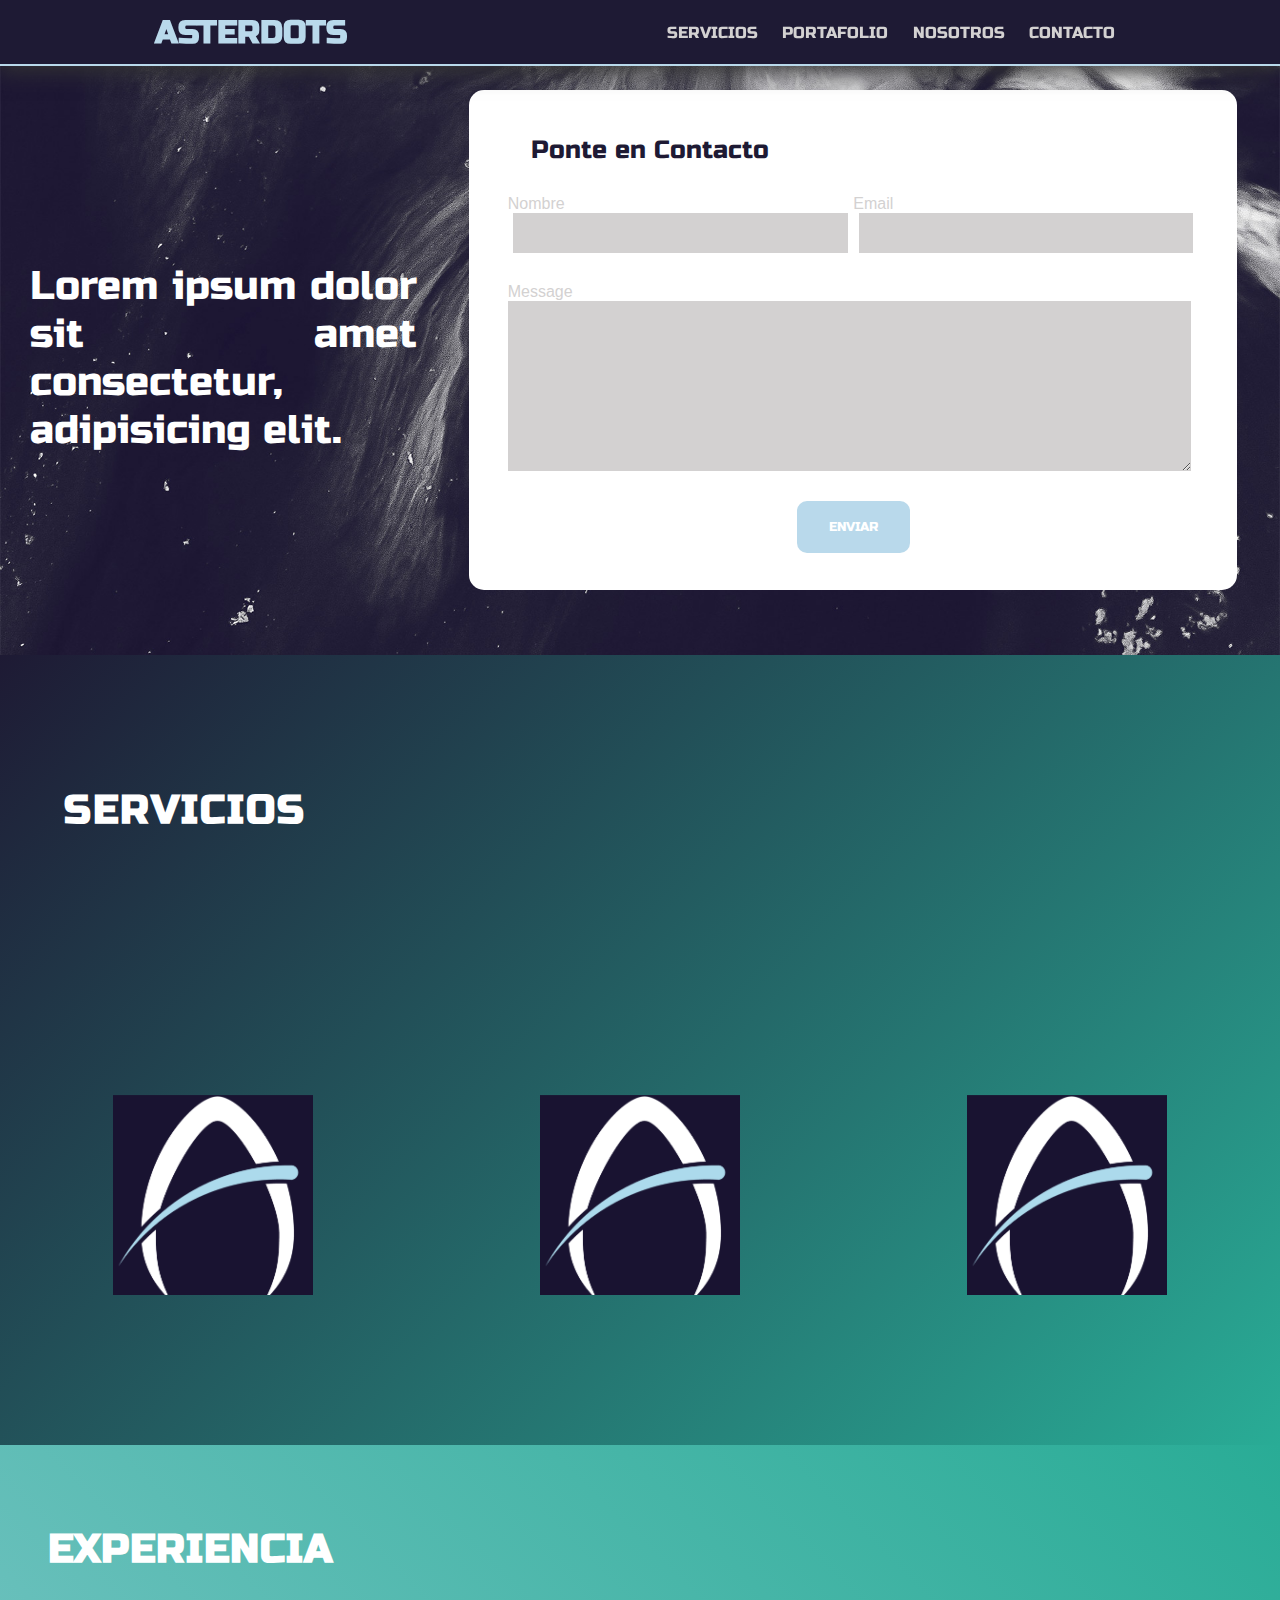
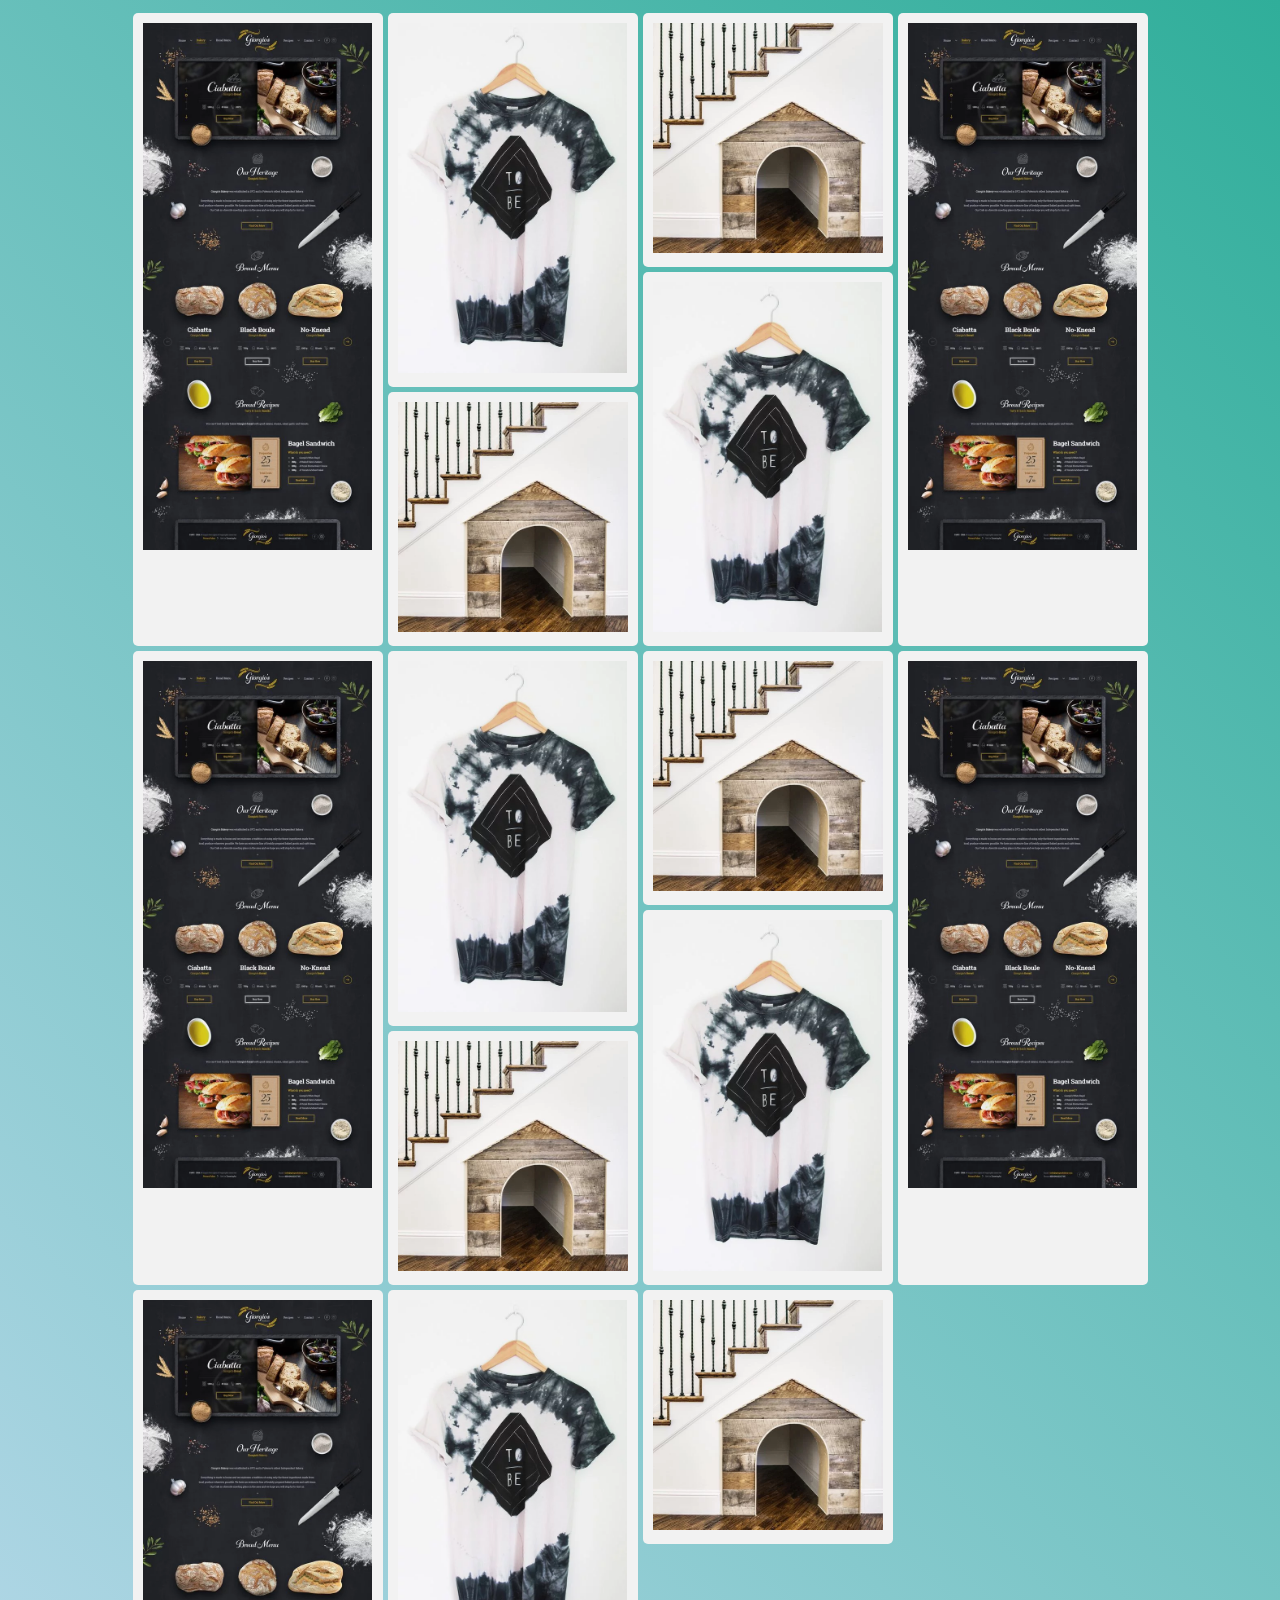
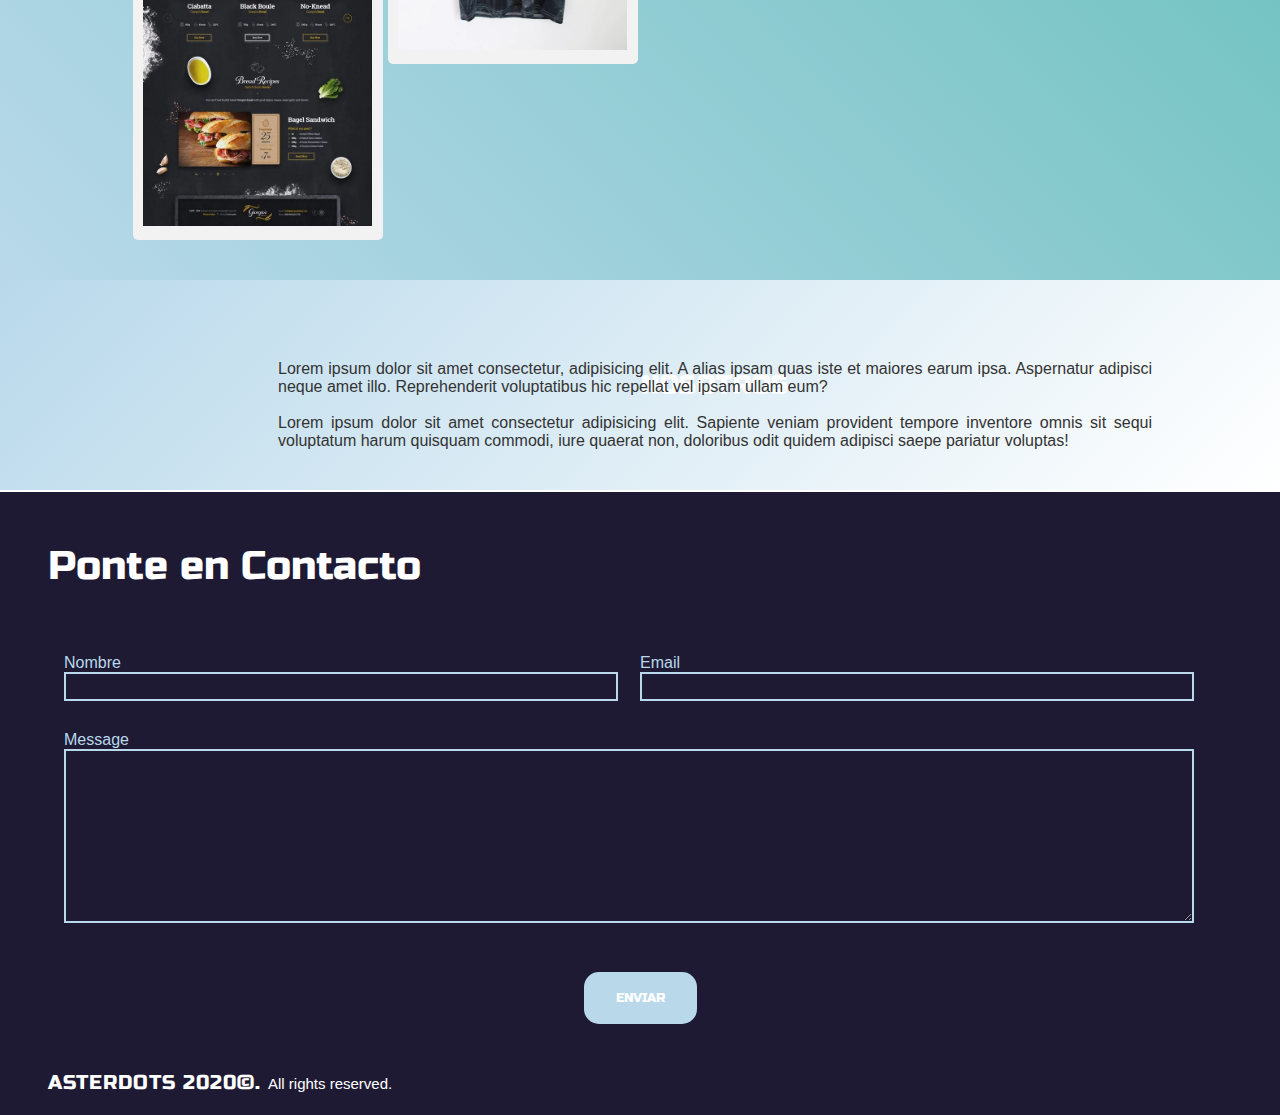
==== Asterdots/index.html @ f393e50f "About section added" ====
<!DOCTYPE html>
<html lang="en">
<head>
    <meta charset="UTF-8">
    <meta name="viewport" content="width=device-width, initial-scale=1.0">
    <meta http-equiv="X-UA-Compatible" content="ie=edge">
    <title>Asterdots</title>
    <link rel="stylesheet" href="css/main.css">
    <link rel="icon" href="img/fav.png" type="image/png">
    <link href="https://fonts.googleapis.com/css?family=Open+Sans|Russo+One&display=swap" rel="stylesheet">
</head>
<body>
    <header>
        <a href="#"><h1>ASTERDOTS</h1></a>
        <nav class="menu-horizontal">
            <ul>
                <li><a href="#service-page">SERVICIOS</a></li>
                <li><a href="#experience-page">PORTAFOLIO</a></li>
                <li><a href="#about-page">NOSOTROS</a></li>
                <li><a href="#contact-page">CONTACTO</a></li>
            </ul>
        </nav>
    </header>
    <main class="container">
        <div class="hero">
            <span>Lorem ipsum dolor sit amet consectetur, adipisicing elit.</span>
            <div class="hero-form">
                <span>Ponte en Contacto</span>
                <form action="#" id="form">
                    <div class="name-input">
                        <p>Nombre</p>
                        <input type="text">
                    </div>
                    <div class="email-input">
                        <p>Email</p>
                        <input type="text">
                    </div>
                    <div class="message-input">
                        <p>Message</p>
                        <textarea name="" id="" cols="30" rows="10"></textarea>
                    </div>
                    <div class="button-input">
                        <button>ENVIAR</button>
                    </div>
                </form>
            </div>
        </div>
        <div class="servicios-container" id="service-page">
            <div class="serv-txt">
                <h2>SERVICIOS</h2>
            </div>
            <div class="serv"> <span>Servicio1</span> </div>
            <div class="serv"> <span>Servicio2</span> </div>
            <div class="serv"> <span>Servicio3</span> </div>
        </div>
        <div class="experiencia-container" id="experience-page">
            <div class="experiencia-txt">
                <h2>EXPERIENCIA</h2>
            </div>
            <div class="foto-container">
                <div class="item level-1">
                    <img src="img/landing.webp" alt="">
                </div>
                <div class="item level-2">
                    <img src="img/tshirt.webp" alt="">
                </div>
                <div class="item level-3">
                    <img src="img/house.webp" alt="">
                </div>
                <div class="item level-1">
                    <img src="img/landing.webp" alt="">
                </div>
                <div class="item level-2">
                    <img src="img/tshirt.webp" alt="">
                </div>
                <div class="item level-3">
                    <img src="img/house.webp" alt="">
                </div>
                <div class="item level-1">
                    <img src="img/landing.webp" alt="">
                </div>
                <div class="item level-2">
                    <img src="img/tshirt.webp" alt="">
                </div>
                <div class="item level-3">
                    <img src="img/house.webp" alt="">
                </div>
                <div class="item level-1">
                    <img src="img/landing.webp" alt="">
                </div>
                <div class="item level-2">
                    <img src="img/tshirt.webp" alt="">
                </div>
                <div class="item level-3">
                    <img src="img/house.webp" alt="">
                </div>
                <div class="item level-1">
                    <img src="img/landing.webp" alt="">
                </div>
                <div class="item level-2">
                    <img src="img/tshirt.webp" alt="">
                </div>
                <div class="item level-3">
                    <img src="img/house.webp" alt="">
                </div>
            </div>
        </div>
        <div class="about-container" id="about-page">
            <div class="about">
                <h2>NOSOTROS</h2>
                <div class="txt">
                    <p>Lorem ipsum dolor sit amet consectetur, adipisicing elit. A alias ipsam quas iste et maiores earum ipsa. Aspernatur adipisci neque amet illo. Reprehenderit voluptatibus hic repellat vel ipsam ullam eum?</p>
                    <br>
                    <p>Lorem ipsum dolor sit amet consectetur adipisicing elit. Sapiente veniam provident tempore inventore omnis sit sequi voluptatum harum quisquam commodi, iure quaerat non, doloribus odit quidem adipisci saepe pariatur voluptas!</p>
                </div>
                <br>
                <img src="img/logo.png" alt="">
            </div>
        </div>
    </main>
    <footer id="contact-page">
        <div class="footer-txt">
            <span>Ponte en Contacto</span>
            <img src="#" alt="">
            <img src="#" alt="">
            <img src="#" alt="">
        </div>
        <div class="footer-form">
            <form action="">
                <div class="footer-name">
                    <p>Nombre</p>
                    <input type="text">
                </div>
                <div class="footer-email">
                    <p>Email</p>
                    <input type="text">
                </div>
                <div class="footer-message">
                    <p>Message</p>
                    <textarea name="" id="" cols="30" rows="10"></textarea>
                </div>
                <div class="footer-button">
                    <button>ENVIAR</button>
                </div>
            </form>
        </div>
       <div class="footer-info"> <p><span>ASTERDOTS 2020&copy;. </span>  All rights reserved.</p></div>
       <script src="./js/app.js"></script>
    </footer>    
</body>
</html>
---- Asterdots/css/main.css ----
/*--ALL--*/
:root {
    --azul-fuerte: #1e1a34;
    --azul-claro: #B9D9EB;
    --gris-claro: #D3D1D1;
}
*{
    margin: 0 auto;
    padding: 0;
}
body {
    font-family: 'Opens Sans', sans-serif;
    font-size: 16px;
}
body h1, body h2, body h3, body h4, body h5, body h6 {
    font-family: 'Russo One', sans-serif;
}
/*--HEADER--*/
header {
    background: var( --azul-fuerte);
    display: flex;
    flex-flow: row nowrap;
    align-items: center;
    justify-content: center;
    width: 100%;
    height: 4em;
    position: sticky;
}
header a{
    text-decoration: none;
}
header h1 {
    color: var(--azul-claro);
}
/*--HERO--*/
.container .hero {
    background-image: url(../img/fondo.jpg);
    background-position: center;
    background-size: cover;
    width: 100%;
    height: auto;
}
.container .hero span{
    color: white;
    font-family: 'Russo One', sans-serif;
}
.container .hero .hero-form{
    background: white;
    color: var(--gris-claro);
    display: flex;
    flex-direction: column;
    justify-content: center;
}
.container .hero .hero-form span {
    color: var(--azul-fuerte);
}
.container .hero .hero-form input,
.container .hero .hero-form textarea{
    background: var(--gris-claro);
    border: none;
}
.container .hero .hero-form button {
    background: var(--azul-claro);
    border: none;
    color: white;
    font-family: 'Russo One', sans-serif;
}
.container .hero .hero-form .button-input button:hover {
    background: #555555;
}
.container .hero .hero-form .button-input button:active {
    background: #333333;
}
.container .hero .hero-form form .name-input input:active,
.container .hero .hero-form form .email-input input:active,
.container .hero .hero-form form .message-input textarea:active {
    border: none;
}
/*--SERVICES--*/
.container .servicios-container {
    width: 100%;
    background: linear-gradient(135deg, var(--azul-fuerte), #29AC96);
    color: white;
}
    /*--EXPERIENCE--*/
.container .experiencia-container {
    width: 100%;
    background: linear-gradient(-135deg, #29AC96, var(--azul-claro));
}
/*--ABOUT--*/
.container .about-container {
    width: 100%;
    background: linear-gradient(135deg, var(--azul-claro), white);
}
.container .about-container .about {
    width: 80%;
}
.container .about-container .about h2{
    color: white;
}
    /*--FOOTER--*/
footer {
    background: var(--azul-fuerte);
    color: white;
}
footer .footer-form .footer-name input,
footer .footer-form .footer-email input,
footer .footer-form .footer-message textarea {
    background: none;
}
footer .footer-form p{
    color: var(--azul-claro);
}
footer .footer-form .footer-button button{
    color: white;
    font-family: 'Russo One', sans-serif;
    background: var(--azul-claro);
    border: none;
}
/*----------------------------------MOBILE FIRST-------------------------------------*/
@media (min-width:320px) {
    /*--HEADER--*/
    header {
        border-bottom: 2px solid var(--azul-claro);
        position: fixed;
        left: 0;
        top: 0;
        box-shadow: #333333 0px 5px 20px;
    }
    header .menu-horizontal {
        display: none;
    }
    /*--HERO--*/
    .container{
        padding-top: 60px;
    }
    .container .hero{
        display: grid;
        grid-template: 1fr 2fr / 100%;
        justify-content: center;
        align-items: center;
        height: auto;
    }
    .container .hero span{
        text-align: center;
        font-size: 25px;
        margin: 0 10px;
    }
    .container .hero .hero-form{
        border-radius: 15px;
        margin-bottom: 35px;
        width: 90%;
        padding: 10px 0;
        height: auto;
    }
    .container .hero .hero-form span {
        font-size: 20px;
    }
    .container .hero .hero-form form{
        width: 90%;
        height: 350px;
        display: grid;
        grid-template: 1fr 1fr 1fr/ 1fr 1fr;
        grid-template-areas: 'name email' 'msg msg' 'btn btn';
        justify-content: center;
        align-items: center;
    }
    .container .hero .hero-form form .name-input{
        grid-area: name;
        width: 100%;
        display: flex;
        flex-flow: column nowrap;
        justify-content: left;
    }
    .container .hero .hero-form form .email-input{
        grid-area: email;
        width: 100%;
        display: flex;
        flex-flow: column nowrap;
    }
    .container .hero .hero-form form .message-input{
        grid-area: msg;
        width: 100%;
        display: flex;
        flex-flow: column nowrap;
        justify-content: center;
    }
    .container .hero .hero-form form .button-input{
        grid-area: btn;
        display: flex;
        justify-content: center;
        width: 100%;
    }
    .container .hero .hero-form form .name-input input,
    .container .hero .hero-form form .email-input input{
        width: 90%;
        height: 28px;
        color: white;
        padding: 0 5px;
        margin-bottom: 10px;
    }
    .container .hero .hero-form form .name-input p,
    .container .hero .hero-form form .email-input p{
        margin: 0;
    }
    .container .hero .hero-form .message-input p{
        margin: 0;
    }
    .container .hero .hero-form .message-input textarea{
        width: 95%;
        color: white;
        padding: 10px 5px;
        margin: 0;
        margin-bottom: 10px;
    }
    .container .hero .hero-form .button-input button {
        padding: 18px 0;
        width: 95%;
        border-radius: 10px;
    }
    /*--SERVICES--*/
    .container .servicios-container{
        display: grid;
        grid-template: 100px 1fr 1fr 1fr / 100%;
        padding-bottom: 70px;
        justify-items: center;
        align-items: center;
    }
    .container .servicios-container .serv-txt{
        letter-spacing: 2px;
        width: 100%;
        margin-top:30px;
        text-align: center;
    }
    .container .servicios-container .serv {
        background-image: url(../img/fav.png);
        height: 200px;
        width: 200px;
        background-size: cover;
        background-position: center;
        margin: 40px 0;
        display: flex;
        align-items: center;
        justify-content: center;
    }
    .container .servicios-container .serv span{
        display: none;
    }
    .container .servicios-container .serv:hover {
        background-image: url(../img/house.webp);
    }
    /*--EXPERIENCE--*/
    .experiencia-container {
        padding-top: 80px;
        padding-bottom: 40px;
    }
    .experiencia-txt {
        color: white;
        font-size: 20px;
        letter-spacing: 1px;
        margin-bottom: 40px;
        text-align: center;
    }
    .foto-container {
        display: grid;
        width: 80%;
        grid-template-columns: repeat(auto-fill, 250px);
        gap: 5px;
        justify-content: center;
    }

    .item {
        border-radius: 5px;
        padding: 10px;
        background: #f2f2f2;
    }
    .item img{
        max-width: 100%;
    }

    .level-1 {
        grid-row-end: span 3;
    }

    .level-2 {
        grid-row-end: span 2;
    }

    .level-3 {
        grid-row-end: span 1;
    }
    /*--ABOUT--*/
    .container .about-container .about{
        padding-top: 30px;
        padding-bottom: 40px;
    }
    .container .about-container .about h2{
        color: white;
        font-size: 25px;
        letter-spacing: 1px;
        margin-bottom: 20px;
        text-align: center;
    }
    .container .about-container .about p {
        text-align: justify;
        color: #333333;
    }
    .container .about-container .about img{
        width: 100%;
    }
    /*--FOOTER--*/
    footer {
        padding: 20px 0;
        border-top: 2px solid white;
    }
    footer .footer-txt{
        font-family: 'Russo One', sans-serif;
        font-size: 25px;
        text-align: center;
        margin-top: 30px;
    }
    footer .footer-form form{
        width: 90%;
        height: 320px;
        display: grid;
        grid-template: 1fr 1fr 1fr / 1fr 1fr;
        grid-template-areas: 'fname femail' 'fmsg fmsg' 'fbtn fbtn';
        justify-content: center;
        align-items: center;
        margin-top: 4rem;
        margin-bottom: 50px;
    }
    footer .footer-form .footer-name{
        grid-area: fname;
        width: 100%;
    }
    footer .footer-form .footer-email{
        grid-area: femail;
        width: 100%;
    }
    footer .footer-form .footer-message{
        grid-area: fmsg;
        width: 100%;
        margin-top: 3rem;
        margin-bottom: 2rem;
    }
    footer .footer-form .footer-button{
        grid-area: fbtn;
        width: 100%;

        display: flex;
        justify-content: center;
    }
    footer .footer-form .footer-name input,
    footer .footer-form .footer-email input{
        width: 89%;
        height: 25px;
        padding: 0 5px;
        color: white;
    }
    footer .footer-form .footer-message textarea {
        width: 91%;
        padding: 10px;
        color: white;
    }
    footer .footer-form .footer-name input,
    footer .footer-form .footer-email input,
    footer .footer-form .footer-message textarea {
        border: 2px solid var(--azul-claro);
    }
    footer .footer-form .footer-button button{
        width: 95%;
        padding: 18px 0;
        margin: 15px 0;
        border-radius: 10px;
    }
    footer .footer-form .footer-button button:hover{
        background: var(--gris-claro);
        color: var(--azul-fuerte);
    }
    footer .footer-form .footer-button button:active{
        background: #555555;
    }
    footer .footer-info{
        margin-top: 8rem;
        font-size: 12px;
        width: 100%;
        text-align: center;
    }
    footer .footer-info span{
        font-family: 'Russo One', sans-serif;
        font-size: 14px;
        letter-spacing: 1px;
    }
}

/*------------------------------------TABLET---------------------------------------*/
@media (min-width:760px) {
    /*--HERO--*/
    .container .hero .hero-form{
        height: 480px;
    }
    .container .hero .hero-form span{
        margin-bottom: 30px;
        font-size: 25px;
        text-align: justify;
        width: 80%;
        padding-left: 2rem;
    }
    .container .hero .hero-form form .name-input input,
    .container .hero .hero-form form .email-input input{
        width: 91%;
        height: 2.5rem;
        padding: 0 10px;
    }
    .container .hero .hero-form form .message-input{
        margin: 20px 0;
    }
    .container .hero .hero-form form .message-input textarea{
        width: 96%;
        padding: 10px;
    }
    .container .hero .hero-form form .button-input{
        margin-bottom: 20px;
    }
    .container .hero .hero-form form .button-input button{
        width: auto;
        padding: 18px 32px;
    }
    /*--SERVICES--*/
    .container .servicios-container{
        display: grid;
        grid-template: 1fr 1fr / 1fr 1fr 1fr;
        height: 80vh;
    }
    .container .servicios-container .serv-txt{
        grid-column-start: 1;
        grid-column-end: 4;
        margin-bottom: 5rem;
        text-align: justify;
    }
    .container .servicios-container .serv-txt h2{
        margin-left: 4rem;
    }
    /*--EXPERIENCE--*/
    .experiencia-txt {
        text-align: justify;
    }
    .experiencia-txt h2{
        padding-left: 3rem;
    }
    /*--ABOUT--*/
    .container .about-container .about {
        display: grid;
        grid-template: 40px 1fr / 1fr 1fr;
        grid-template-areas: 'title title' 'txt img';
        align-items: center;
        justify-content: center;
        grid-column-gap: 50px;
        padding-top: 40px;
    }
    .container .about-container .about h2{
        grid-area: title;
        margin-bottom: 40px;
    }
    .container .about-container .about .txt {
        grid-area: txt;
    }
    .container .about-container .about img {
        grid-area: img;
    }
    /*--FOOTER--*/
    footer .footer-txt {
        text-align: justify;
    }
    footer .footer-txt span {
        margin-left: 3rem;
    }
    footer .footer-info {
        text-align: justify;
    }
    footer .footer-form .footer-name input,
    footer .footer-form .footer-email input{
        padding: 0 10px;
        width: 92%;
    }
    footer .footer-form .footer-message{
        margin: 30px 0;
    }
    footer .footer-form .footer-message textarea{
        width: 96%;
    }
    footer .footer-form .footer-button button {
        width: auto;
        padding: 18px 32px;
        border-radius: 15px;
    }
    footer .footer-info p{
        margin-left: 3rem;
    }
}
/*--------------------------------------DESKTOP--------------------------------*/
@media (min-width:1020px) {
    /*--HEADER--*/
    header {
        justify-content: space-around;
    }
    header .menu-horizontal{
        display: flex;
    }
    header .menu-horizontal li{
        display: inline-block;
    }
    header .menu-horizontal li a{
        color: var(--gris-claro);
        text-decoration: none;
        font-family: 'Russo One', sans-serif;
        margin: 0 10px;
    }
    header .menu-horizontal li a:hover {
        color: var(--azul-claro);
    }
    header .menu-horizontal li a:active {
        color: white;
    }
    /*--HERO--*/
    .container .hero{
        grid-template: 1fr / 1fr 2fr;
        align-items: center;
        justify-content: center;
        padding: 30px 0;
    }
    .container .hero span {
        font-size: 40px;
        margin-left: 30px;
        text-align: justify;
    }
    /*--SERVICIOS--*/
    .container .servicios-container .serv-txt h2{
        font-size: 40px;
    }
    /*--EXPERIENE--*/
    .experiencia-container .experiencia-txt h2{
        font-size: 40px;
    }
    /*--ABOUT--*/
    .container .about-container .about {
        grid-template: 40px 1fr / 2fr 1fr;
    }
    /*--FOOTER--*/
    footer span{
        font-size: 40px;
    }
    footer .footer-info{
        margin-top: 6rem;
    }
    footer .footer-info p{
        font-size: 15px;
    }
    footer .footer-info span{
        font-size: 20px;
    }
}
@media (min-width:1500px) {
    .container .servicios-container .serv{
        height: 300px;
        width: 300px;
    }
}
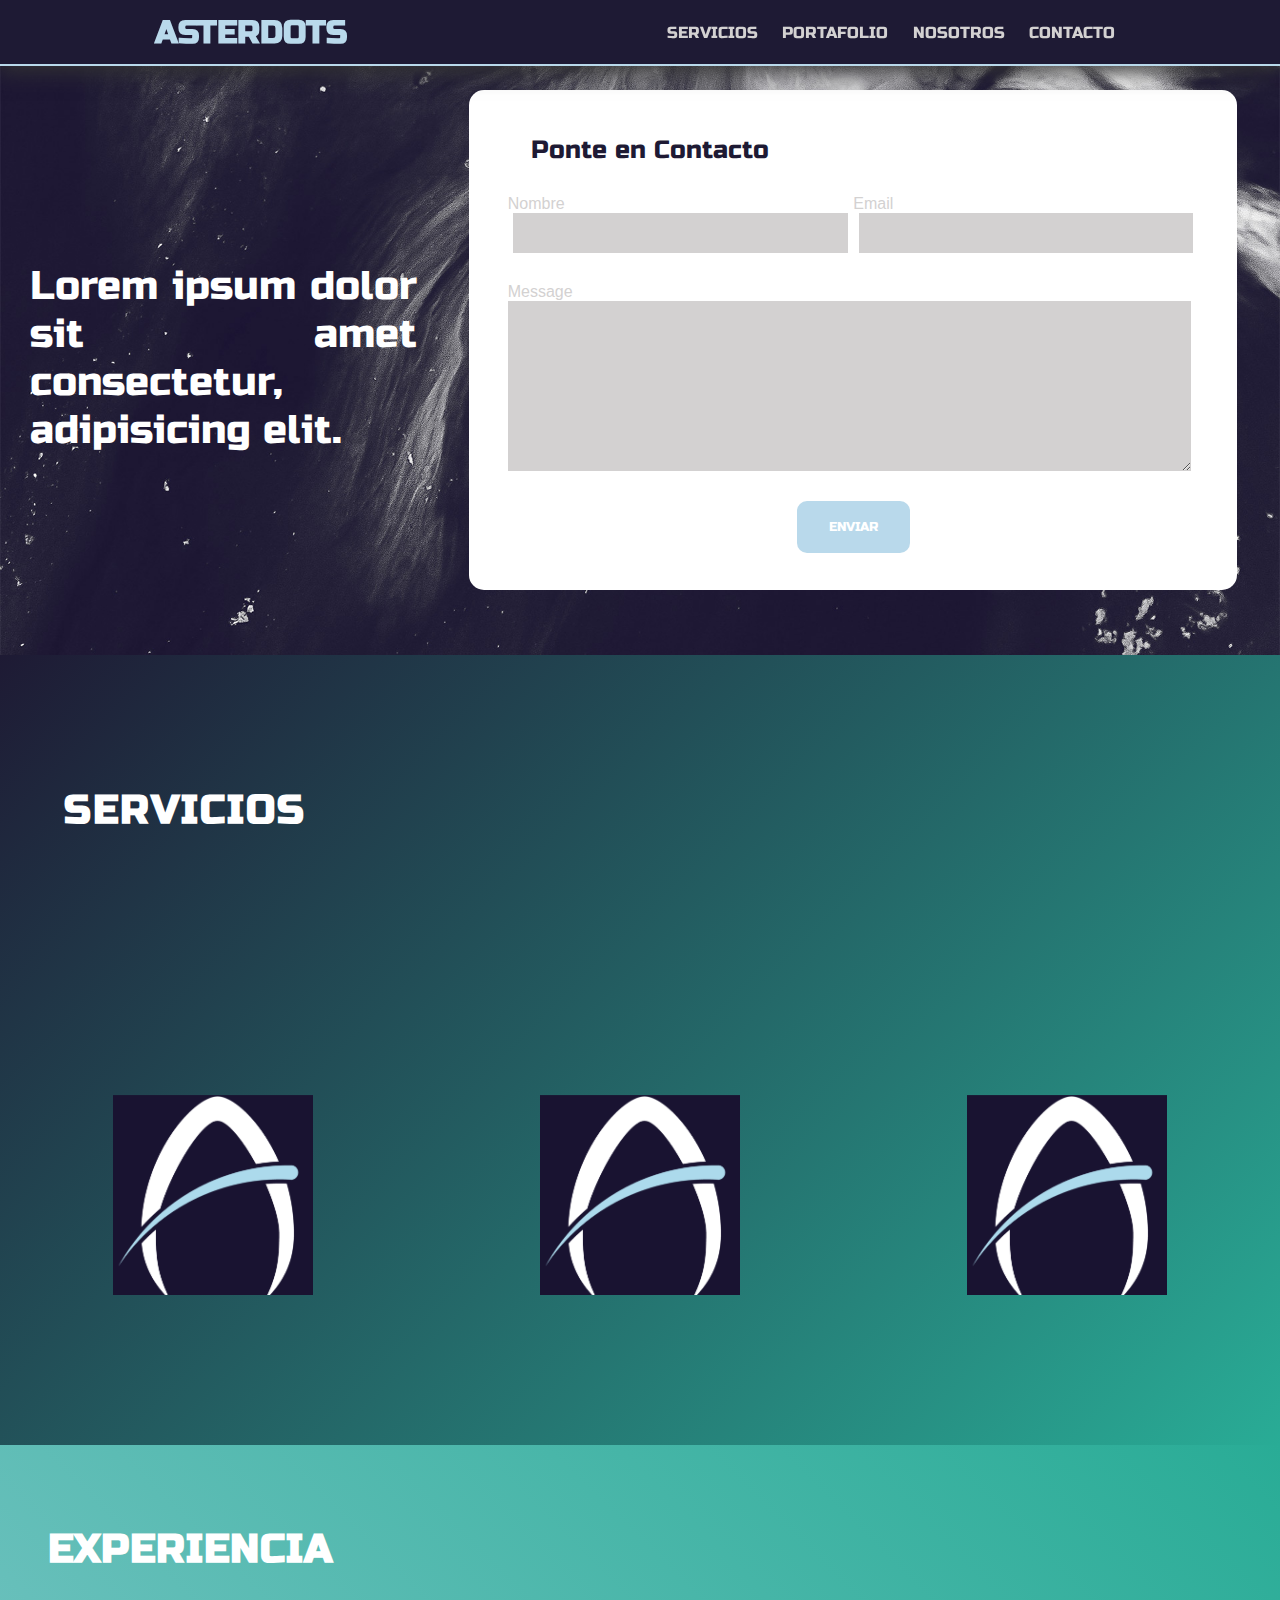
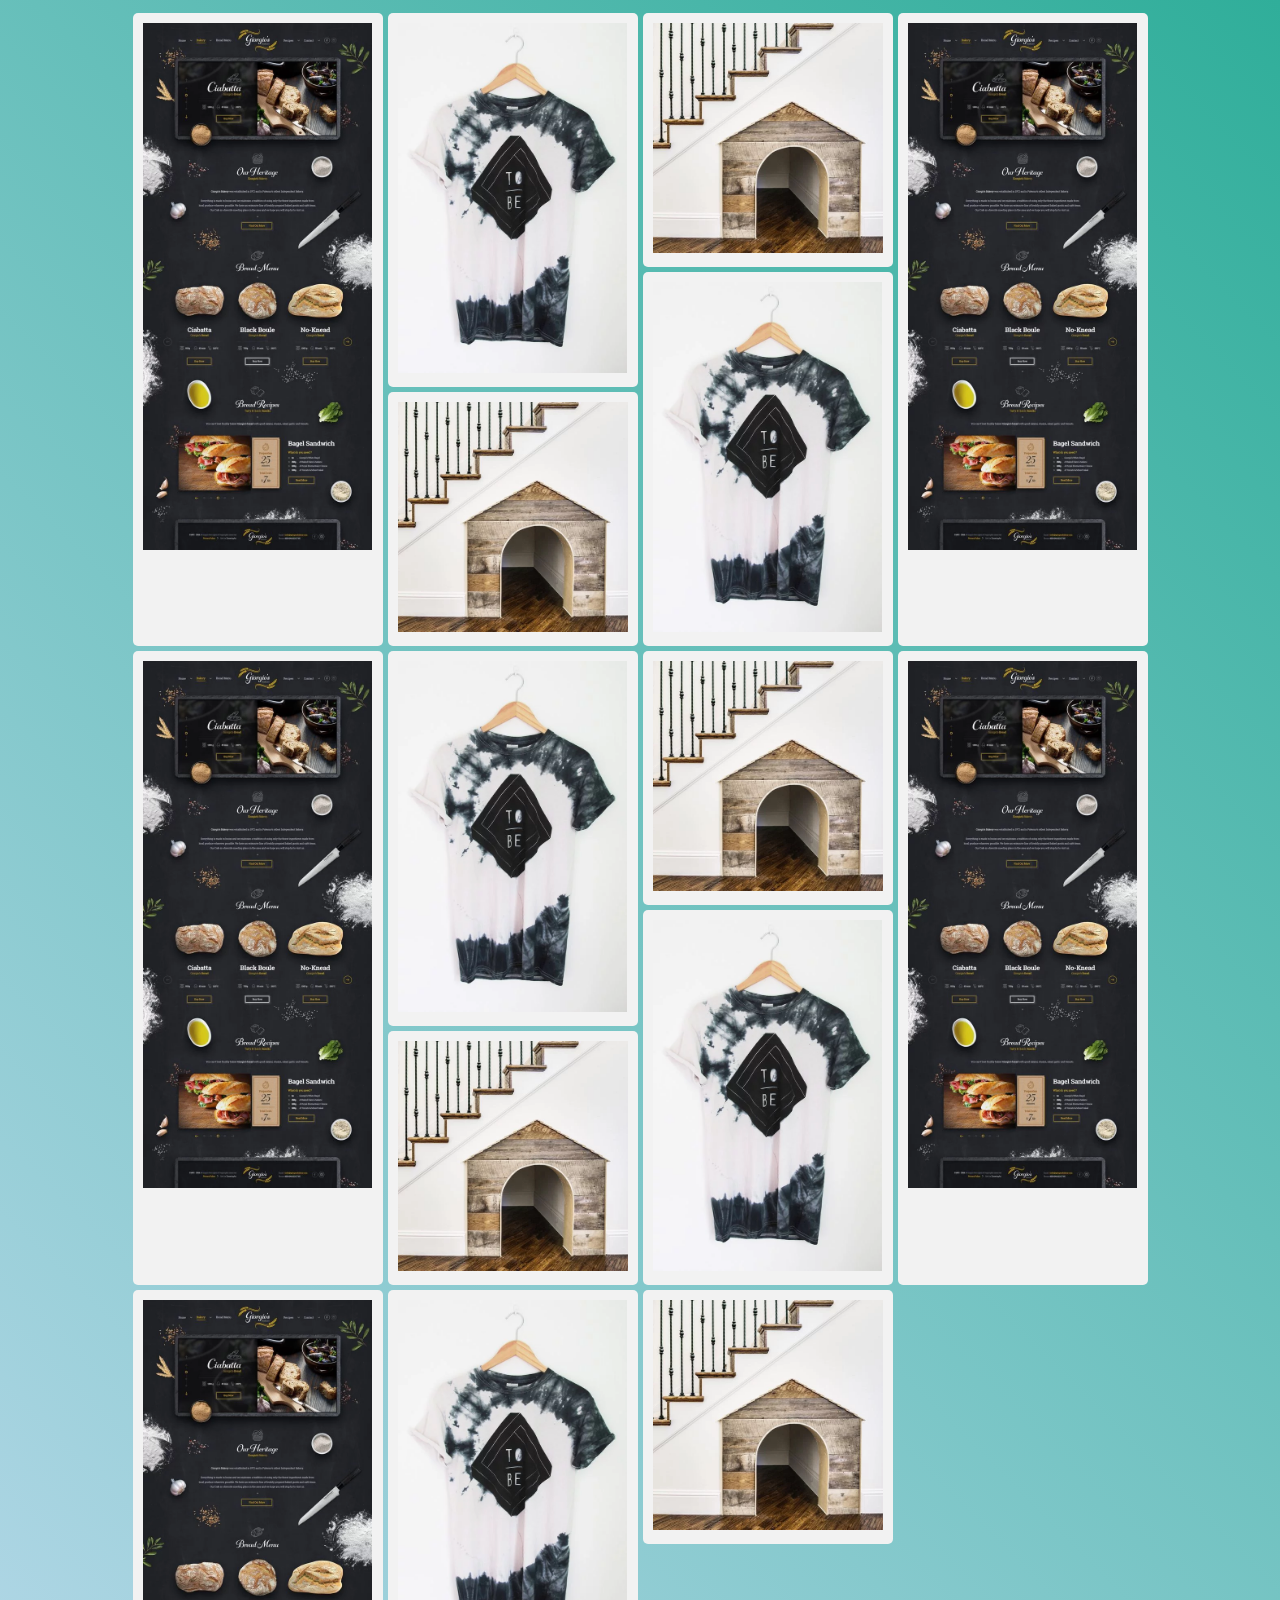
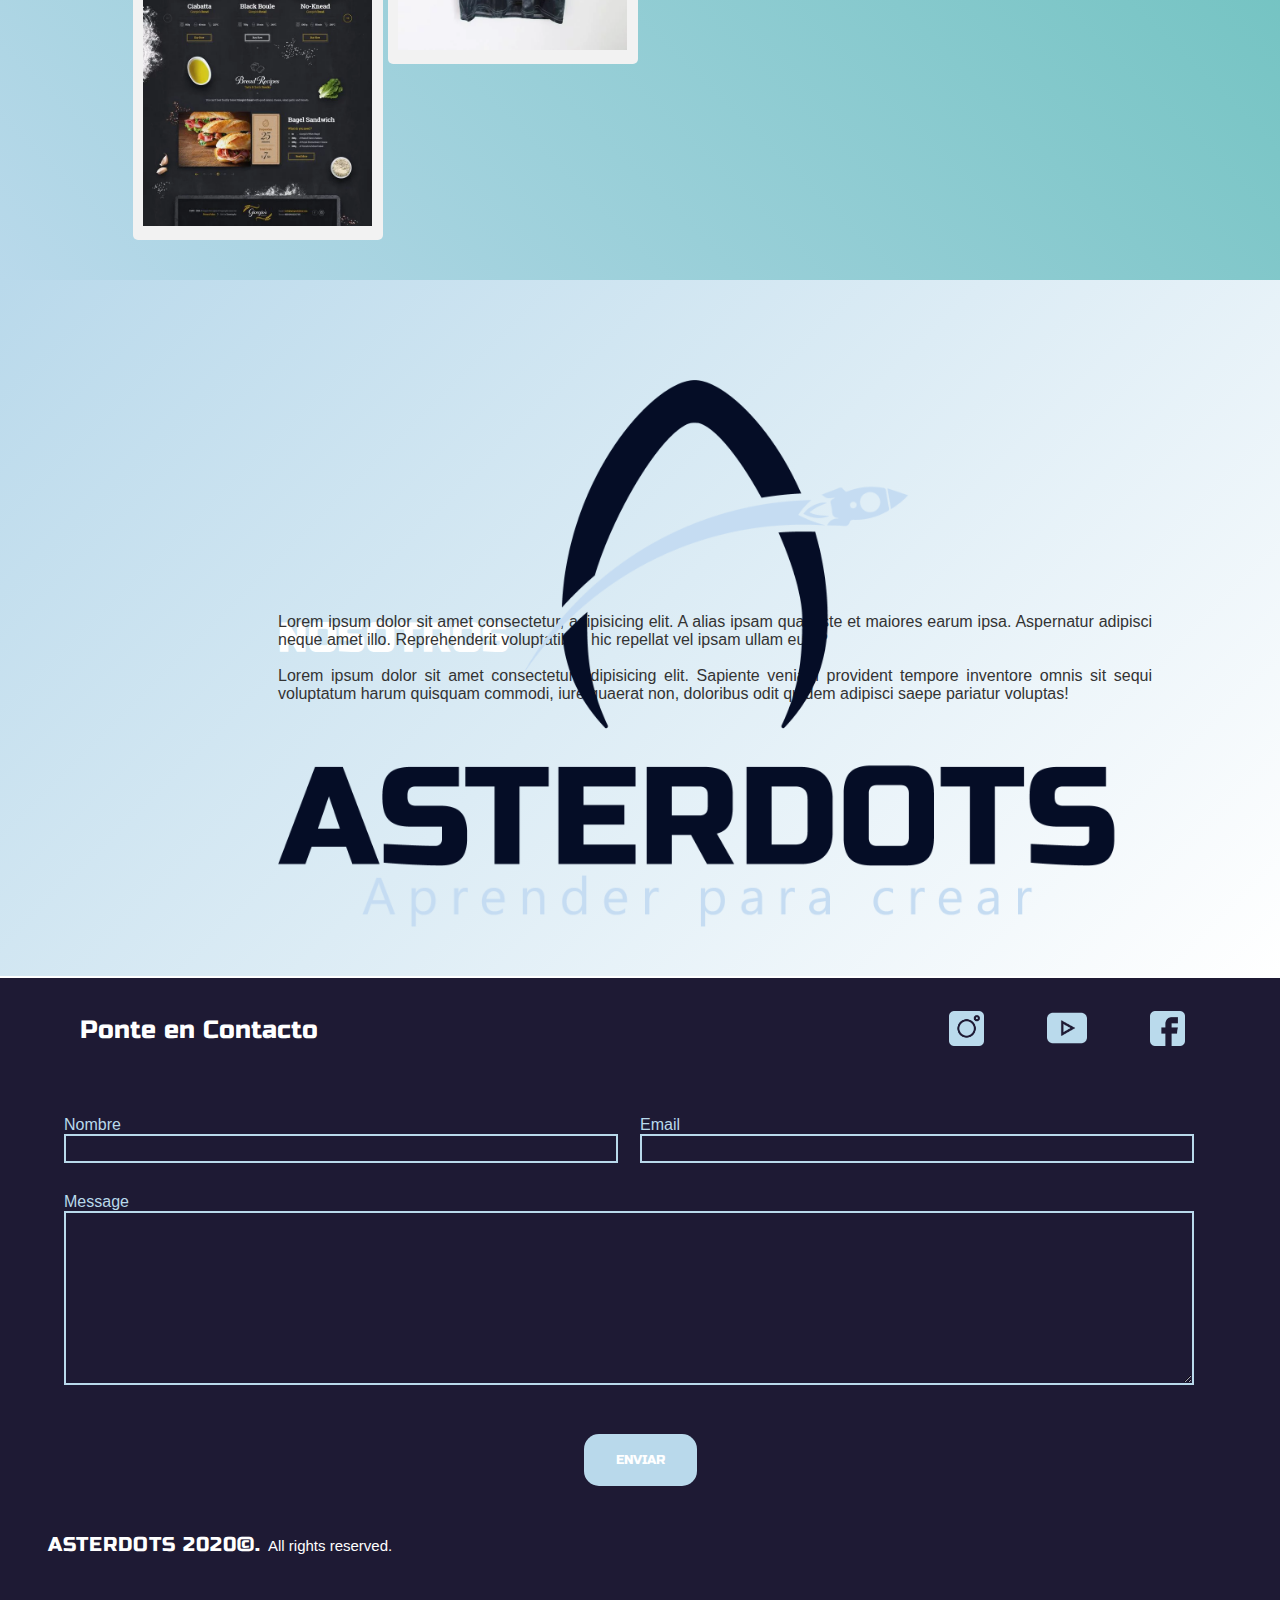
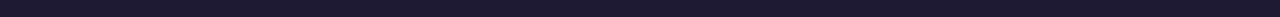
==== commit 1078e9a5: "social media links added" ====
--- a/Asterdots/index.html
+++ b/Asterdots/index.html
@@ -121,9 +121,11 @@
     <footer id="contact-page">
         <div class="footer-txt">
             <span>Ponte en Contacto</span>
-            <img src="#" alt="">
-            <img src="#" alt="">
-            <img src="#" alt="">
+            <div class="social-media">
+                 <a href="#"> <img src="img/it.png" alt="" id="it"> </a>
+                 <a href="#"> <img src="img/yt.png" alt="" id="yt"> </a>
+                <a href="#"> <img src="img/fb.png" alt="" id="fb"> </a>
+            </div>
         </div>
         <div class="footer-form">
             <form action="">
--- a/Asterdots/css/main.css
+++ b/Asterdots/css/main.css
@@ -291,10 +291,13 @@
     }
     /*--ABOUT--*/
     .container .about-container .about{
+        padding-bottom: 40px;
         padding-top: 30px;
-        padding-bottom: 40px;
-    }
-    .container .about-container .about h2{
+    }
+    .container .about-container{
+        padding-top: 30px;
+    }
+    .container .about-container .about  h2{
         color: white;
         font-size: 25px;
         letter-spacing: 1px;
@@ -310,14 +313,38 @@
     }
     /*--FOOTER--*/
     footer {
-        padding: 20px 0;
+        padding: 0;
+        padding-bottom: 60px;
         border-top: 2px solid white;
     }
     footer .footer-txt{
+        margin-top: 20px;
+        display: grid;
+        grid-template: 1fr 1fr / 1fr;
+        grid-template-areas: 'social-media' 'txt-title';
+        align-items: center;
+        justify-items: center;
+    }
+    footer .footer-txt img{
+        width: 20px;
+    }
+    footer .footer-txt .social-media {
+        margin: 0;
+        width: 70%;
+        grid-area: social-media;
+        display: flex;
+        justify-content: space-around;
+        align-items: center;
+    }
+    footer .footer-txt .social-media #yt{
+        width: 25px;
+    }
+    footer .footer-txt span{
+        margin-top: 10px;
+        grid-area: txt-title;
         font-family: 'Russo One', sans-serif;
         font-size: 25px;
         text-align: center;
-        margin-top: 30px;
     }
     footer .footer-form form{
         width: 90%;
@@ -450,6 +477,15 @@
         padding-left: 3rem;
     }
     /*--ABOUT--*/
+    .container .about-container .about{
+        padding-bottom: 40px;
+        margin-top: 0;
+    }
+    .container .about-container .about h2{
+        text-align: justify;
+        margin: 0;
+        font-size: 40px;
+    }
     .container .about-container .about {
         display: grid;
         grid-template: 40px 1fr / 1fr 1fr;
@@ -457,7 +493,6 @@
         align-items: center;
         justify-content: center;
         grid-column-gap: 50px;
-        padding-top: 40px;
     }
     .container .about-container .about h2{
         grid-area: title;
@@ -470,10 +505,26 @@
         grid-area: img;
     }
     /*--FOOTER--*/
-    footer .footer-txt {
-        text-align: justify;
-    }
-    footer .footer-txt span {
+    footer .footer-txt{
+        grid-template: 1fr / 2fr 1fr;
+        grid-template-areas: 'txt-title social-media';
+        align-items: center;
+        justify-items: center;
+    }
+    footer .footer-txt img{
+        width: 25px;
+    }
+    footer .footer-txt .social-media {
+        margin: 0;
+        margin-top: 10px;
+        width: 70%;
+        grid-area: social-media;
+    }
+    footer .footer-txt .social-media #yt{
+        width: 30px;
+    }
+    footer .footer-txt span{
+        grid-area: txt-title;
         margin-left: 3rem;
     }
     footer .footer-info {
@@ -551,6 +602,16 @@
     footer span{
         font-size: 40px;
     }
+    footer .footer-txt img{
+        width: 35px;
+    }
+    footer .footer-txt .social-media #yt{
+        width: 40px;
+    }
+    footer .footer-txt span{
+        grid-area: txt-title;
+        margin-left: 5rem;
+    }
     footer .footer-info{
         margin-top: 6rem;
     }
@@ -566,4 +627,7 @@
         height: 300px;
         width: 300px;
     }
+    .container .about-container .about p {
+        font-size: 20px;
+    }
 }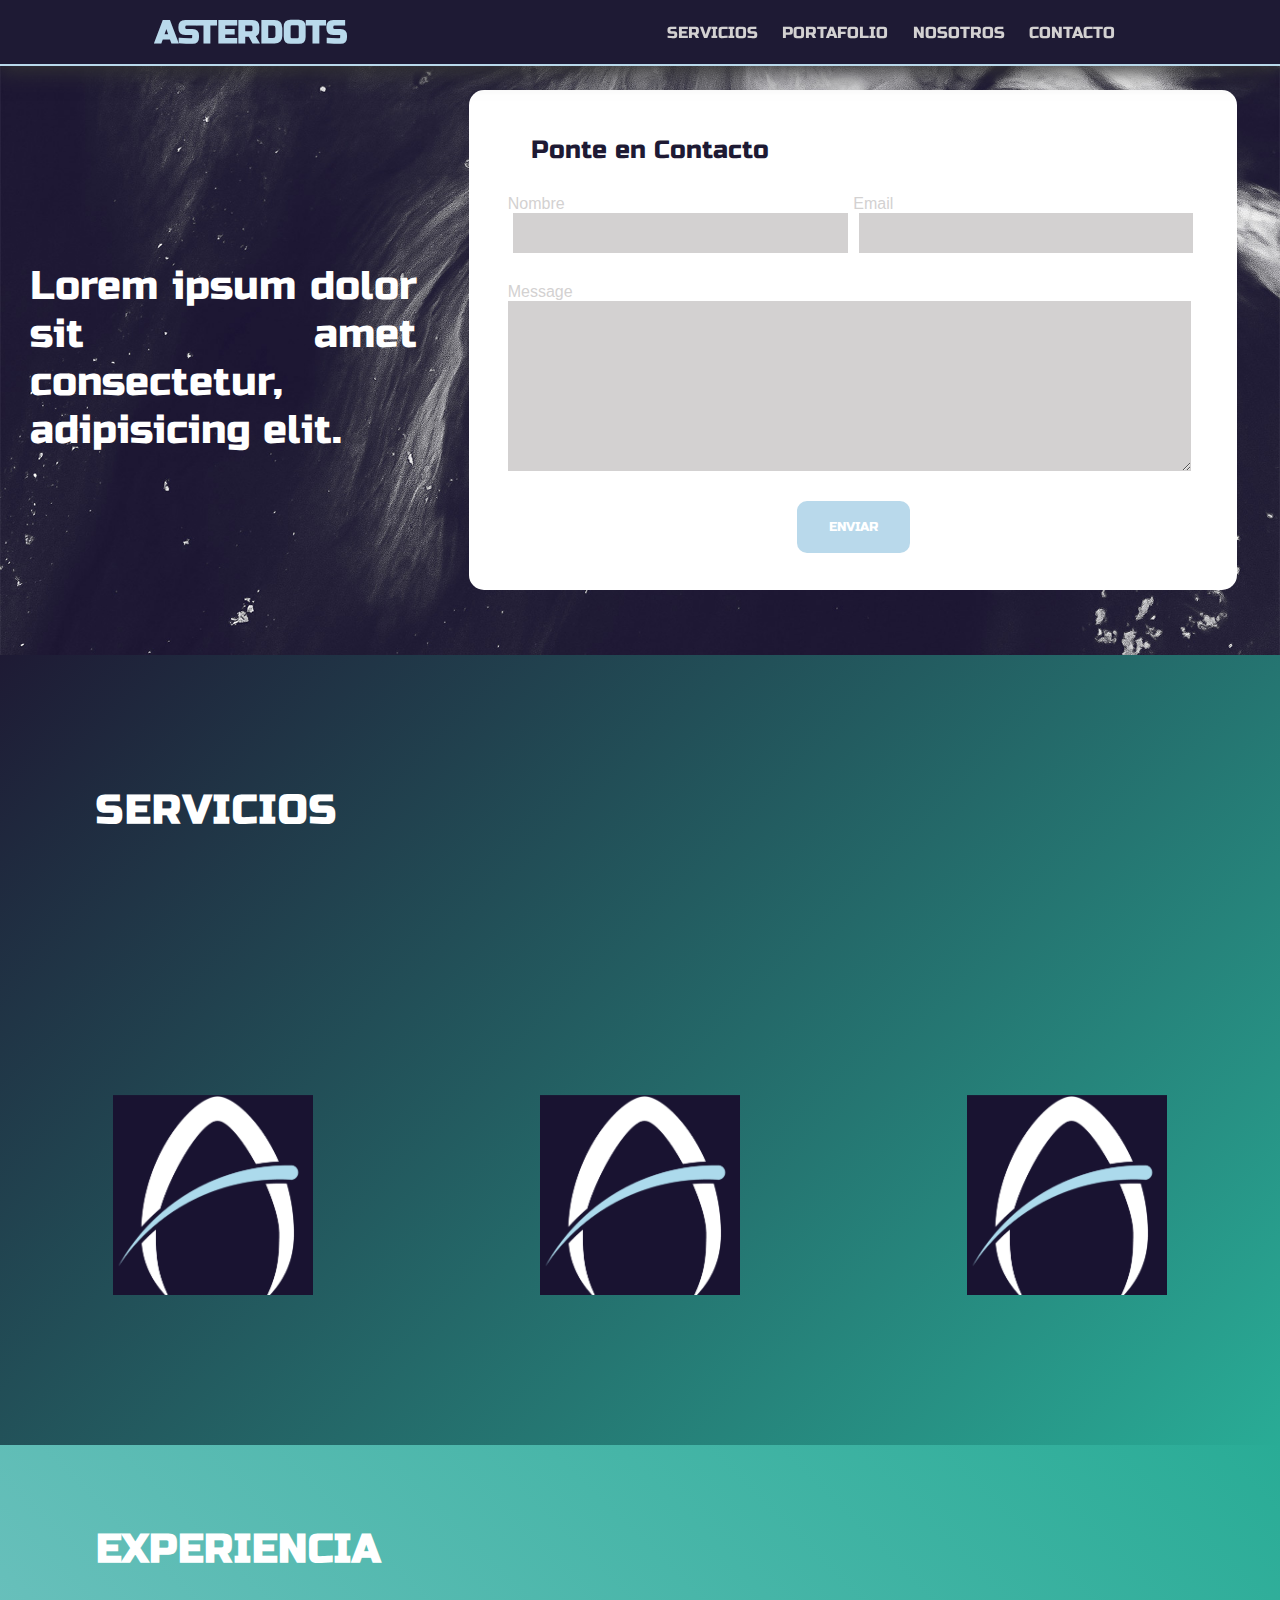
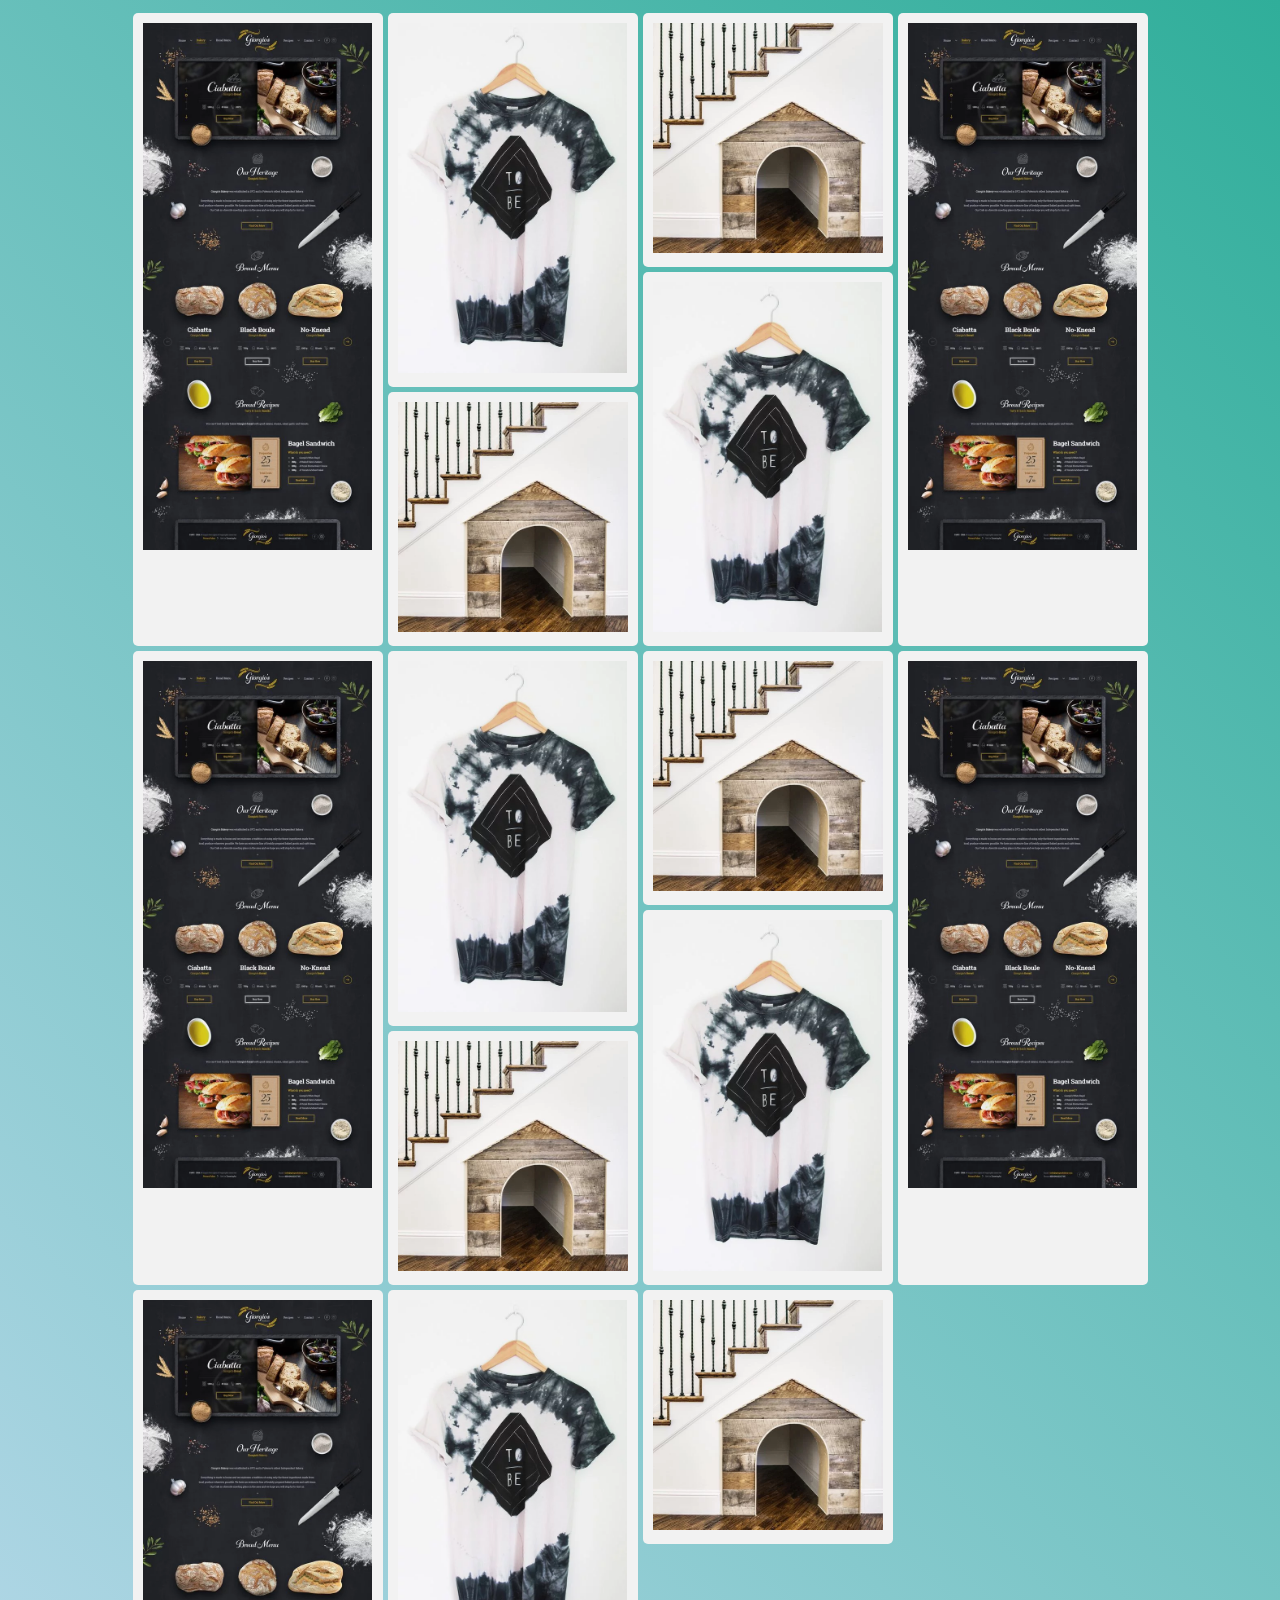
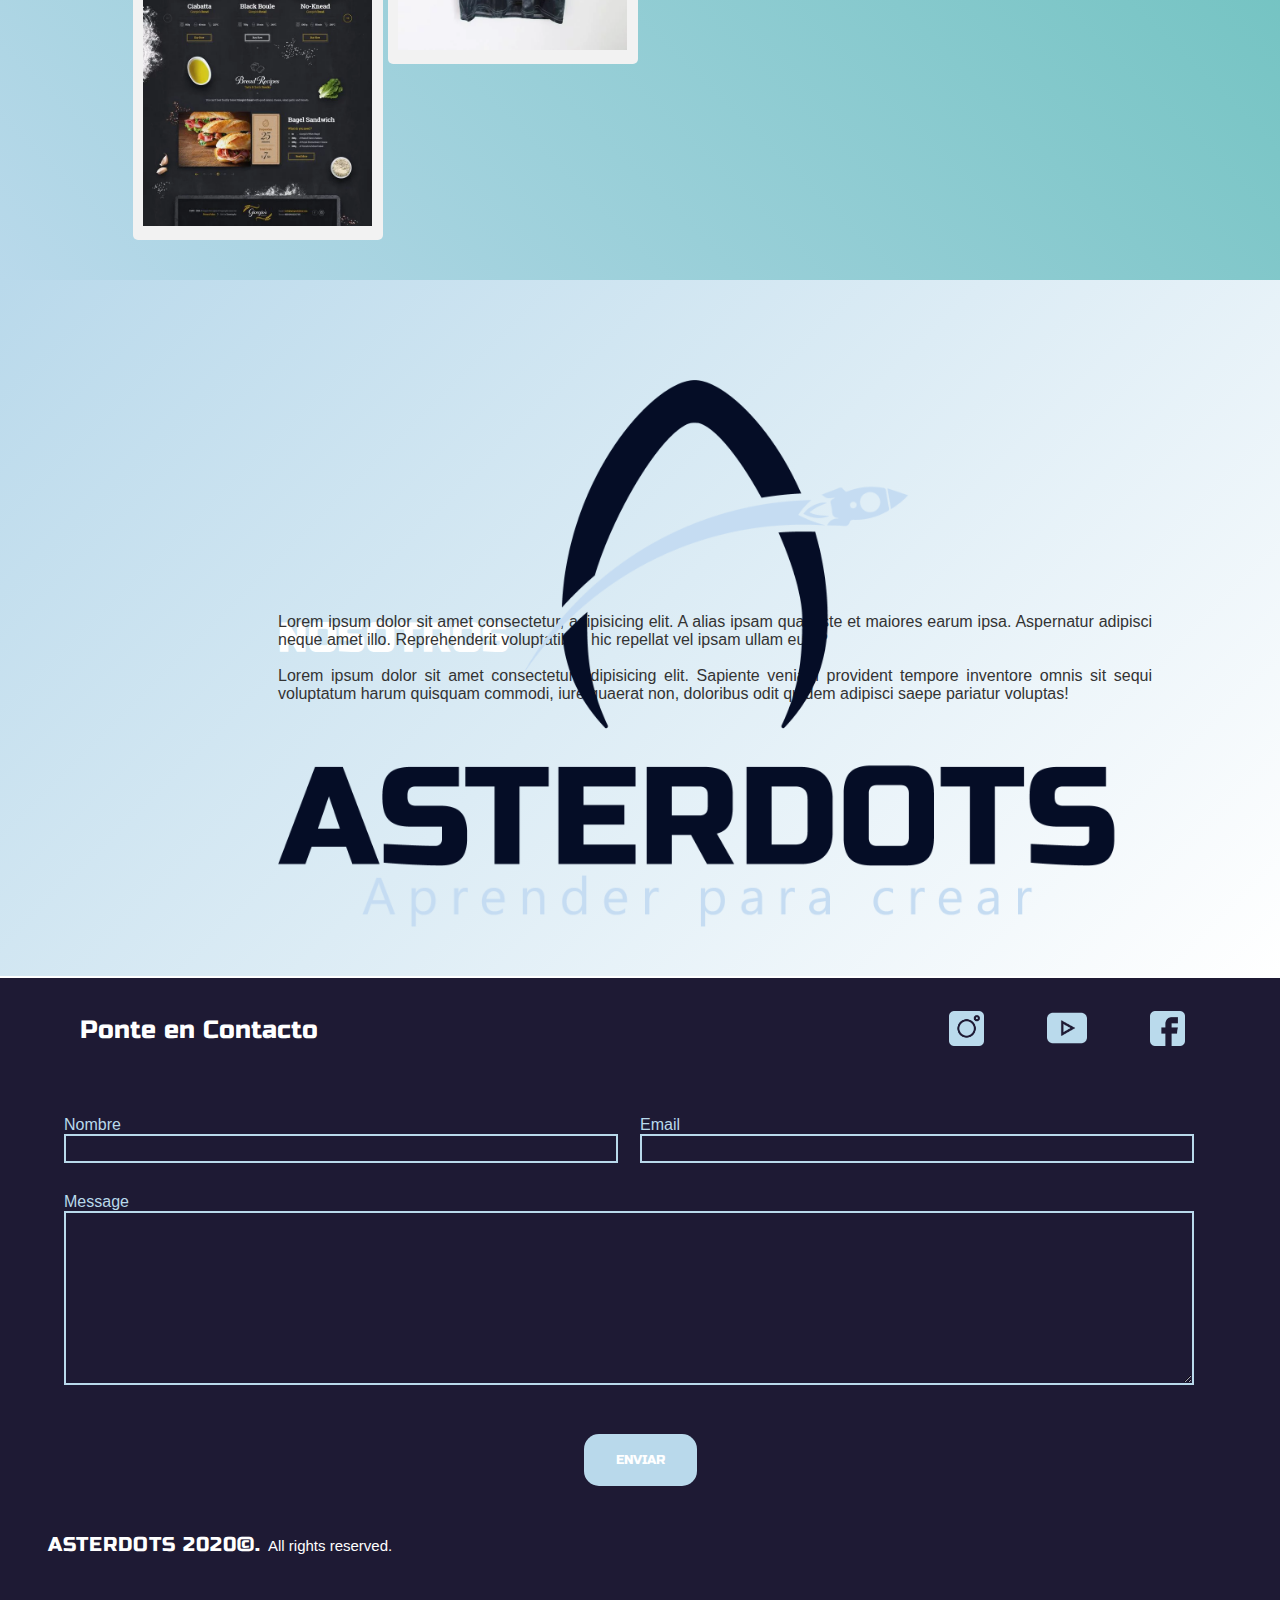
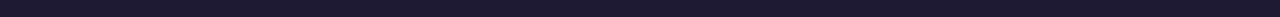
==== commit 5026456f: "social media links to official pages" ====
--- a/Asterdots/index.html
+++ b/Asterdots/index.html
@@ -105,8 +105,8 @@
                 </div>
             </div>
         </div>
-        <div class="about-container" id="about-page">
-            <div class="about">
+        <div class="about-container">
+            <div class="about" id="about-page">
                 <h2>NOSOTROS</h2>
                 <div class="txt">
                     <p>Lorem ipsum dolor sit amet consectetur, adipisicing elit. A alias ipsam quas iste et maiores earum ipsa. Aspernatur adipisci neque amet illo. Reprehenderit voluptatibus hic repellat vel ipsam ullam eum?</p>
@@ -122,9 +122,9 @@
         <div class="footer-txt">
             <span>Ponte en Contacto</span>
             <div class="social-media">
-                 <a href="#"> <img src="img/it.png" alt="" id="it"> </a>
-                 <a href="#"> <img src="img/yt.png" alt="" id="yt"> </a>
-                <a href="#"> <img src="img/fb.png" alt="" id="fb"> </a>
+                 <a href="https://www.instagram.com/asterdots/" target="_blank"> <img src="img/it.png" alt="" id="it"> </a>
+                 <a href="https://www.youtube.com/channel/UC3nblRQ8EN4Ax-28-f6YMRg" target="_blank"> <img src="img/yt.png" alt="" id="yt"> </a>
+                <a href="https://www.facebook.com/asterdots/" target="_blank"> <img src="img/fb.png" alt="" id="fb"> </a>
             </div>
         </div>
         <div class="footer-form">
--- a/Asterdots/css/main.css
+++ b/Asterdots/css/main.css
@@ -330,11 +330,14 @@
     }
     footer .footer-txt .social-media {
         margin: 0;
-        width: 70%;
+        width: 40%;
         grid-area: social-media;
         display: flex;
         justify-content: space-around;
         align-items: center;
+        border: 1.5px solid var(--azul-claro);
+        border-radius: 20px;
+        padding: 3px 6px;
     }
     footer .footer-txt .social-media #yt{
         width: 25px;
@@ -465,16 +468,17 @@
         grid-column-end: 4;
         margin-bottom: 5rem;
         text-align: justify;
+        font-size: 20px;
     }
     .container .servicios-container .serv-txt h2{
-        margin-left: 4rem;
+        margin-left: 6rem;
     }
     /*--EXPERIENCE--*/
     .experiencia-txt {
         text-align: justify;
     }
     .experiencia-txt h2{
-        padding-left: 3rem;
+        padding-left: 6rem;
     }
     /*--ABOUT--*/
     .container .about-container .about{
@@ -519,6 +523,8 @@
         margin-top: 10px;
         width: 70%;
         grid-area: social-media;
+        padding: 0;
+        border: none;
     }
     footer .footer-txt .social-media #yt{
         width: 30px;
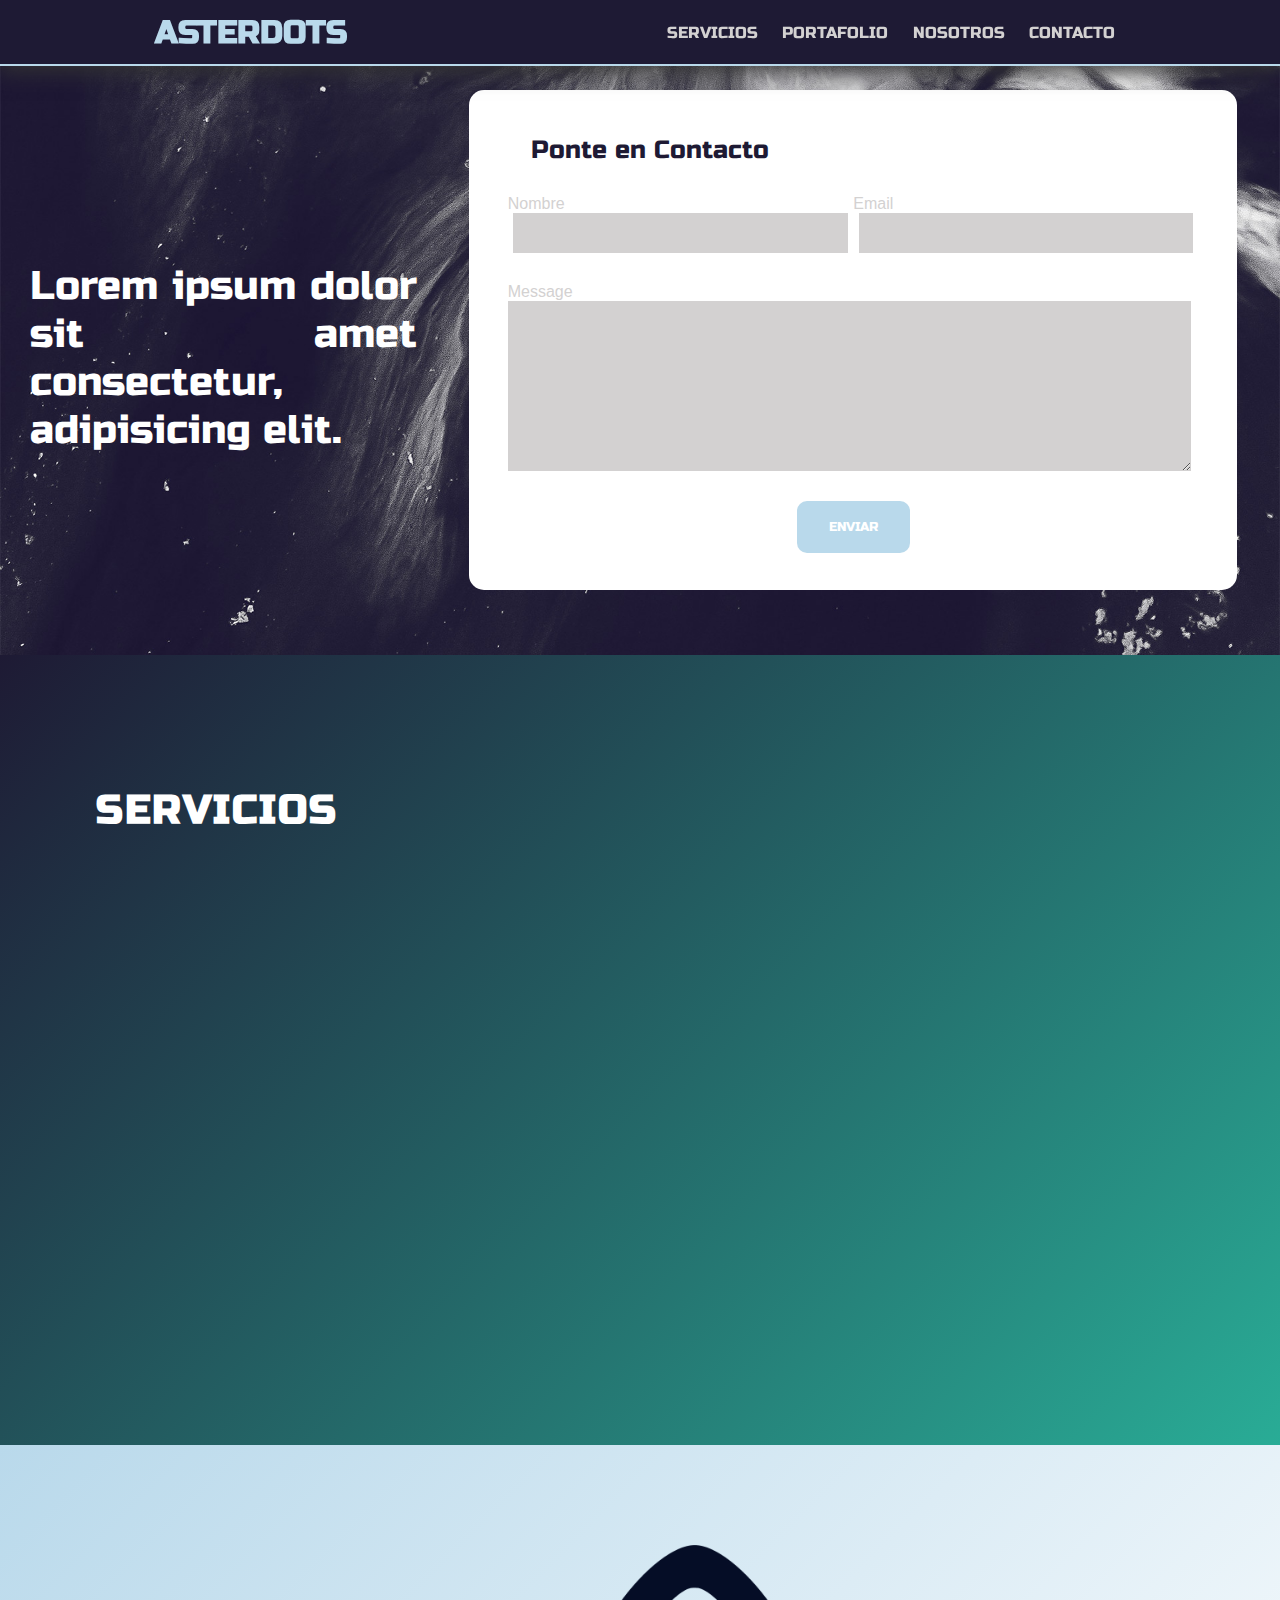
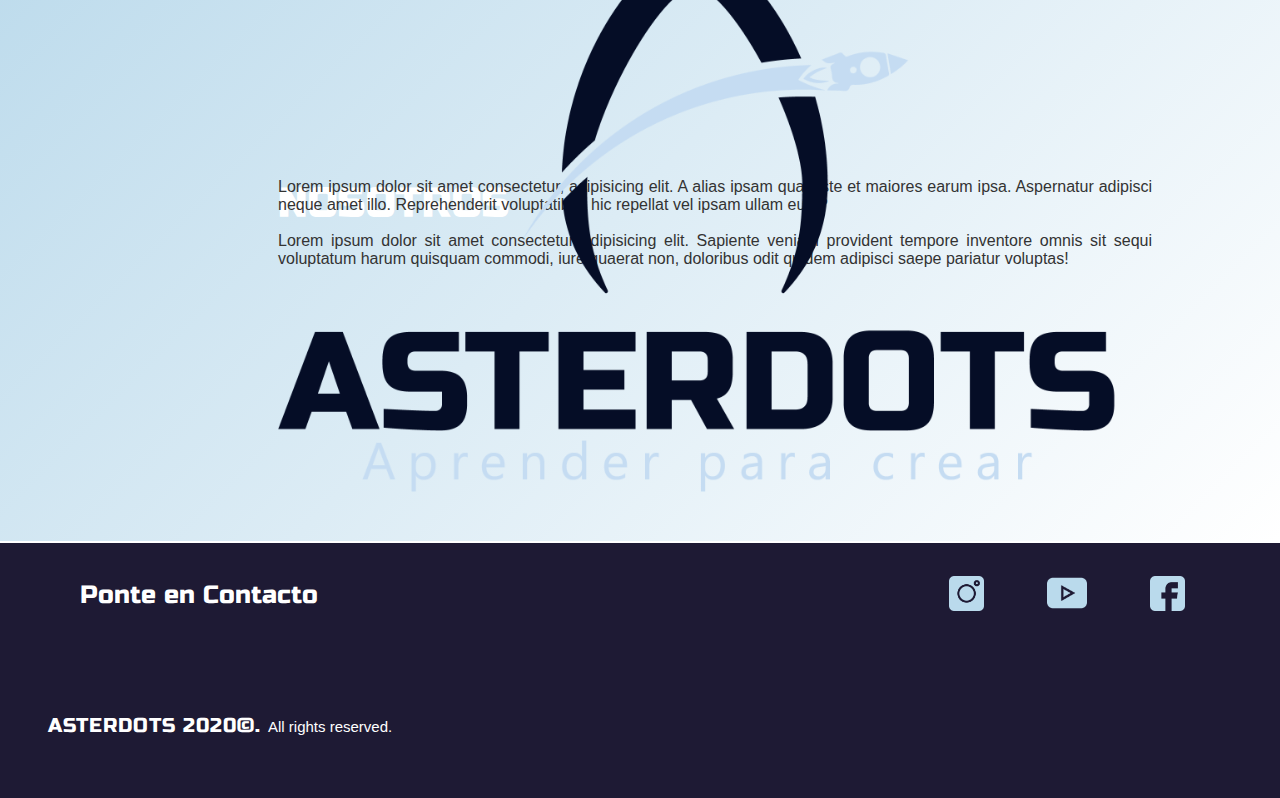
==== commit f5341b63: "Porfolio Page added and new htm pages created" ====
--- a/Asterdots/index.html
+++ b/Asterdots/index.html
@@ -15,7 +15,7 @@
         <nav class="menu-horizontal">
             <ul>
                 <li><a href="#service-page">SERVICIOS</a></li>
-                <li><a href="#experience-page">PORTAFOLIO</a></li>
+                <li><a href="html/portfolio.html">PORTAFOLIO</a></li>
                 <li><a href="#about-page">NOSOTROS</a></li>
                 <li><a href="#contact-page">CONTACTO</a></li>
             </ul>
@@ -49,61 +49,9 @@
             <div class="serv-txt">
                 <h2>SERVICIOS</h2>
             </div>
-            <div class="serv"> <span>Servicio1</span> </div>
-            <div class="serv"> <span>Servicio2</span> </div>
-            <div class="serv"> <span>Servicio3</span> </div>
-        </div>
-        <div class="experiencia-container" id="experience-page">
-            <div class="experiencia-txt">
-                <h2>EXPERIENCIA</h2>
-            </div>
-            <div class="foto-container">
-                <div class="item level-1">
-                    <img src="img/landing.webp" alt="">
-                </div>
-                <div class="item level-2">
-                    <img src="img/tshirt.webp" alt="">
-                </div>
-                <div class="item level-3">
-                    <img src="img/house.webp" alt="">
-                </div>
-                <div class="item level-1">
-                    <img src="img/landing.webp" alt="">
-                </div>
-                <div class="item level-2">
-                    <img src="img/tshirt.webp" alt="">
-                </div>
-                <div class="item level-3">
-                    <img src="img/house.webp" alt="">
-                </div>
-                <div class="item level-1">
-                    <img src="img/landing.webp" alt="">
-                </div>
-                <div class="item level-2">
-                    <img src="img/tshirt.webp" alt="">
-                </div>
-                <div class="item level-3">
-                    <img src="img/house.webp" alt="">
-                </div>
-                <div class="item level-1">
-                    <img src="img/landing.webp" alt="">
-                </div>
-                <div class="item level-2">
-                    <img src="img/tshirt.webp" alt="">
-                </div>
-                <div class="item level-3">
-                    <img src="img/house.webp" alt="">
-                </div>
-                <div class="item level-1">
-                    <img src="img/landing.webp" alt="">
-                </div>
-                <div class="item level-2">
-                    <img src="img/tshirt.webp" alt="">
-                </div>
-                <div class="item level-3">
-                    <img src="img/house.webp" alt="">
-                </div>
-            </div>
+            <div class="serv" id="desarrollo"> <span>Desarrollo web</span> </div>
+            <div class="serv" id="brand"> <span>Branding</span> </div>
+            <div class="serv" id="mkt"> <span>Marketing Digital</span> </div>
         </div>
         <div class="about-container">
             <div class="about" id="about-page">
@@ -127,7 +75,7 @@
                 <a href="https://www.facebook.com/asterdots/" target="_blank"> <img src="img/fb.png" alt="" id="fb"> </a>
             </div>
         </div>
-        <div class="footer-form">
+        <!-- <div class="footer-form">
             <form action="">
                 <div class="footer-name">
                     <p>Nombre</p>
@@ -145,7 +93,7 @@
                     <button>ENVIAR</button>
                 </div>
             </form>
-        </div>
+        </div> -->
        <div class="footer-info"> <p><span>ASTERDOTS 2020&copy;. </span>  All rights reserved.</p></div>
        <script src="./js/app.js"></script>
     </footer>    
--- a/Asterdots/css/main.css
+++ b/Asterdots/css/main.css
@@ -82,11 +82,7 @@
     background: linear-gradient(135deg, var(--azul-fuerte), #29AC96);
     color: white;
 }
-    /*--EXPERIENCE--*/
-.container .experiencia-container {
-    width: 100%;
-    background: linear-gradient(-135deg, #29AC96, var(--azul-claro));
-}
+
 /*--ABOUT--*/
 .container .about-container {
     width: 100%;
@@ -233,9 +229,6 @@
         text-align: center;
     }
     .container .servicios-container .serv {
-        background-image: url(../img/fav.png);
-        height: 200px;
-        width: 200px;
         background-size: cover;
         background-position: center;
         margin: 40px 0;
@@ -243,51 +236,78 @@
         align-items: center;
         justify-content: center;
     }
+    .container .servicios-container #desarrollo{
+        background-image: url(../img//mkt.png);
+    }
+    .container .servicios-container #brand{
+        background-image: url(../img/brand.png);
+    }
+    .container .servicios-container #mkt{
+        background-image: url(../img//mkt.png);
+    }
     .container .servicios-container .serv span{
         display: none;
     }
     .container .servicios-container .serv:hover {
         background-image: url(../img/house.webp);
     }
-    /*--EXPERIENCE--*/
-    .experiencia-container {
-        padding-top: 80px;
-        padding-bottom: 40px;
-    }
-    .experiencia-txt {
-        color: white;
-        font-size: 20px;
-        letter-spacing: 1px;
-        margin-bottom: 40px;
+    /*--PORTFOLIO PAGE--*/
+    .container .portfolio-container {
+        background: var(--gris-claro);
+        width: 100%;
         text-align: center;
-    }
-    .foto-container {
-        display: grid;
+        padding: 30px 0;
+    }
+    .container .portfolio-container h1{
+        color: var(--azul-fuerte);
+        margin-bottom: 30px;
+        font-size: 40px;
+    }
+    .container .portfolio-container .project-card {
+        width: 90%;
+        height: auto;
+        background: white;
+        box-shadow: 0 3px 30px #555555;
+        border-radius: 10px;
+        align-items: center;
+        padding: 30px 0;
+    }
+    .container .portfolio-container .project-card .project-title{
+        display: flex;
+        flex-flow: column;
         width: 80%;
-        grid-template-columns: repeat(auto-fill, 250px);
-        gap: 5px;
-        justify-content: center;
-    }
-
-    .item {
-        border-radius: 5px;
-        padding: 10px;
-        background: #f2f2f2;
-    }
-    .item img{
-        max-width: 100%;
-    }
-
-    .level-1 {
-        grid-row-end: span 3;
-    }
-
-    .level-2 {
-        grid-row-end: span 2;
-    }
-
-    .level-3 {
-        grid-row-end: span 1;
+    }
+    .container .portfolio-container .project-card .project-title span{
+        color: #777777;
+        text-align: justify;
+        margin: 0;
+        font-weight: bold;
+    }
+    .container .portfolio-container .project-card .project-title h2{
+        padding: 0;
+        margin: 0;
+        font-size: 50px;
+        letter-spacing: 10px;
+        color: #333333;
+        font-family: 'Open Sans', sans-serif;
+        font-weight: bold;
+        align-self: start;
+        display: inline-block;
+        margin: 0;
+    }
+    .container .portfolio-container .project-card img{
+        width: 80%;
+    }
+    .container .portfolio-container .project-card p{
+        text-align: justify;
+        width: 80%;
+        margin-bottom: 30px;
+        color: #222222;
+        font-size: 18px;
+    }
+    .container .portfolio-container .project-card p a{
+        color: #777777;
+        font-size: 16px;
     }
     /*--ABOUT--*/
     .container .about-container .about{
@@ -473,12 +493,30 @@
     .container .servicios-container .serv-txt h2{
         margin-left: 6rem;
     }
-    /*--EXPERIENCE--*/
-    .experiencia-txt {
-        text-align: justify;
-    }
-    .experiencia-txt h2{
-        padding-left: 6rem;
+    /*--PORTFOLIO PAGE--*/
+    .container .portfolio-container .project-card{
+        display: grid;
+        grid-template: 1fr 2fr / 1fr 2fr;
+        grid-template-areas: 'img title' 'img txt';
+        align-items: center;
+        justify-content: center;
+    }
+    .container .portfolio-container .project-card img{
+        grid-area: img;
+        width: 100%;
+        margin: 0 30px;
+
+    }
+    .container .portfolio-container .project-card .project-title{
+        grid-area: title;
+        align-self: end;
+    }
+    .container .portfolio-container .project-card .project-title h2{
+        font-size: 40px;
+    }
+    .container .portfolio-container .project-card p{
+        grid-area: txt;
+        font-size: 16px;
     }
     /*--ABOUT--*/
     .container .about-container .about{
@@ -596,9 +634,17 @@
     .container .servicios-container .serv-txt h2{
         font-size: 40px;
     }
-    /*--EXPERIENE--*/
-    .experiencia-container .experiencia-txt h2{
-        font-size: 40px;
+    /*--PORTFOLIO PAGE--*/
+    .container .portfolio-container .project-card .project-title span{
+        font-size: 20px;
+    }
+    .container .portfolio-container .project-card .project-title h2{
+        font-size: 50px;
+        letter-spacing: 20px;
+    }
+    .container .portfolio-container .project-card p{
+        font-size: 23px;
+        align-self: start;
     }
     /*--ABOUT--*/
     .container .about-container .about {
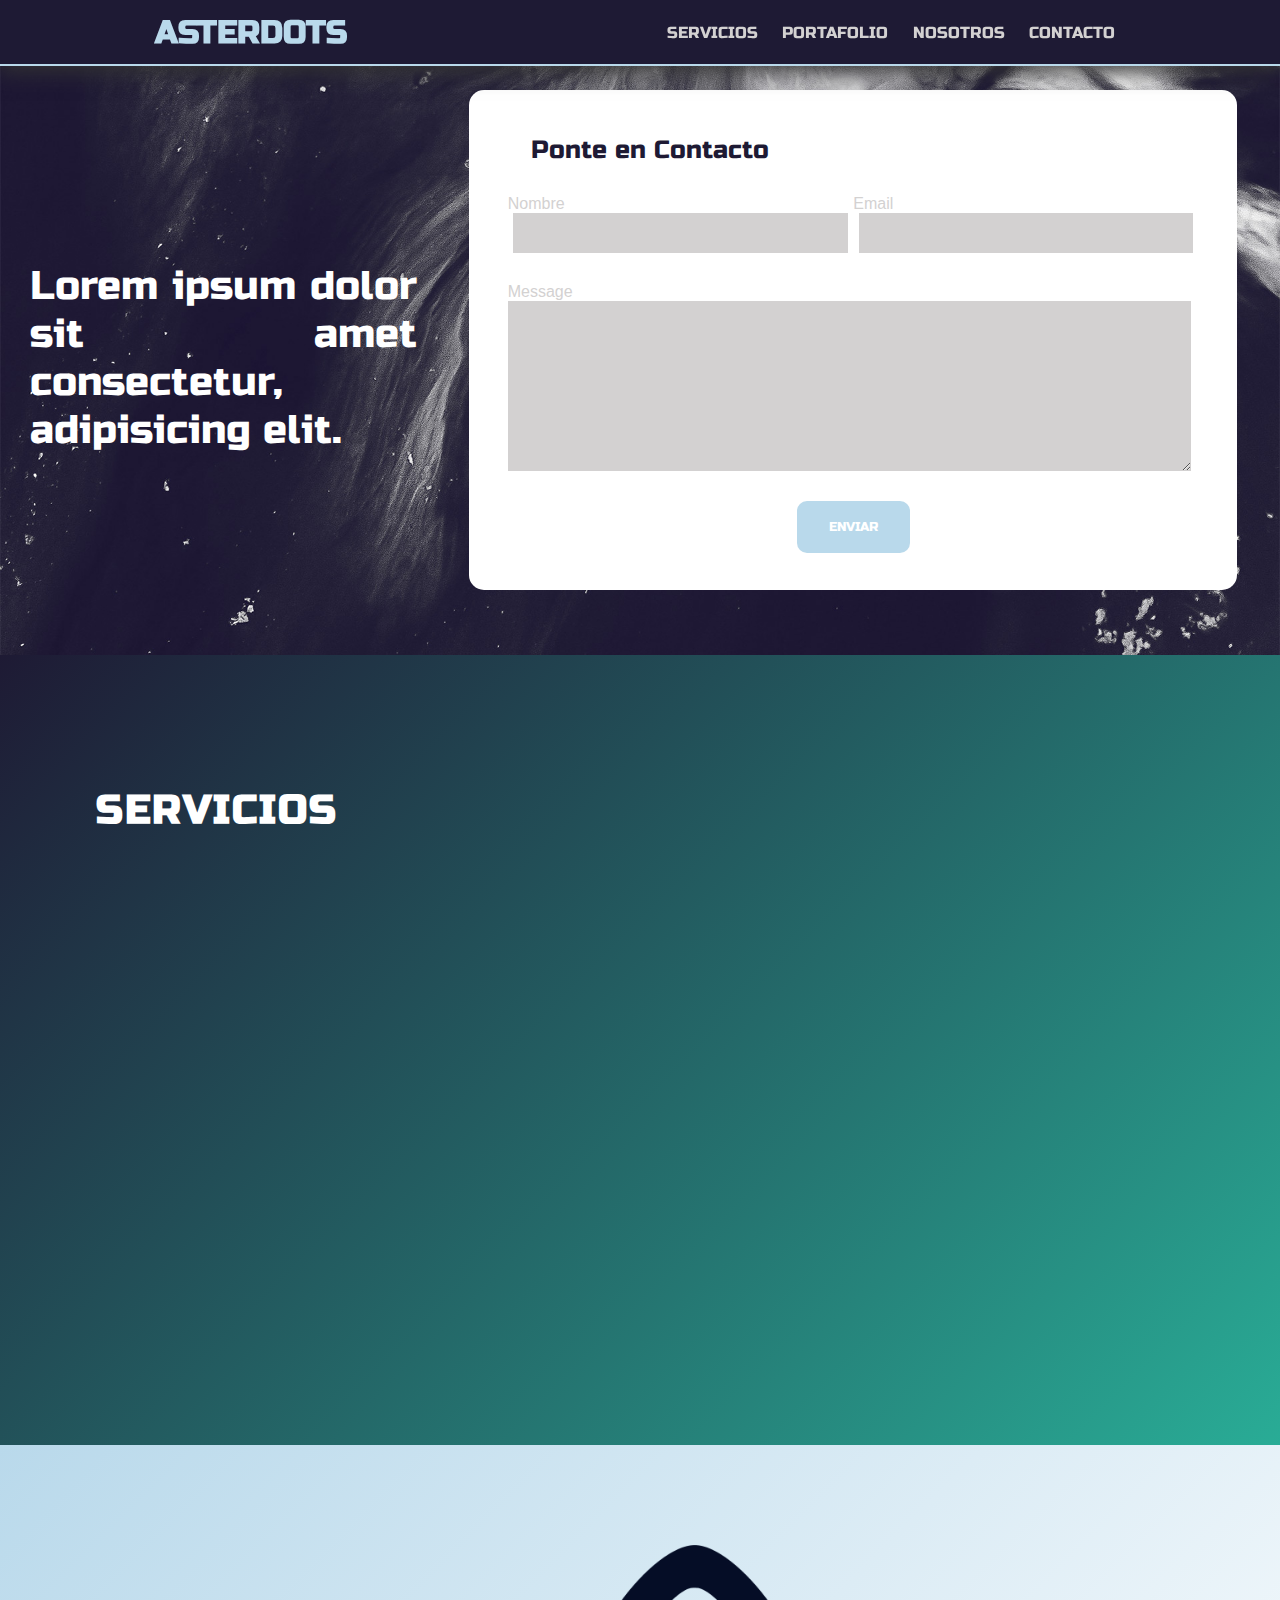
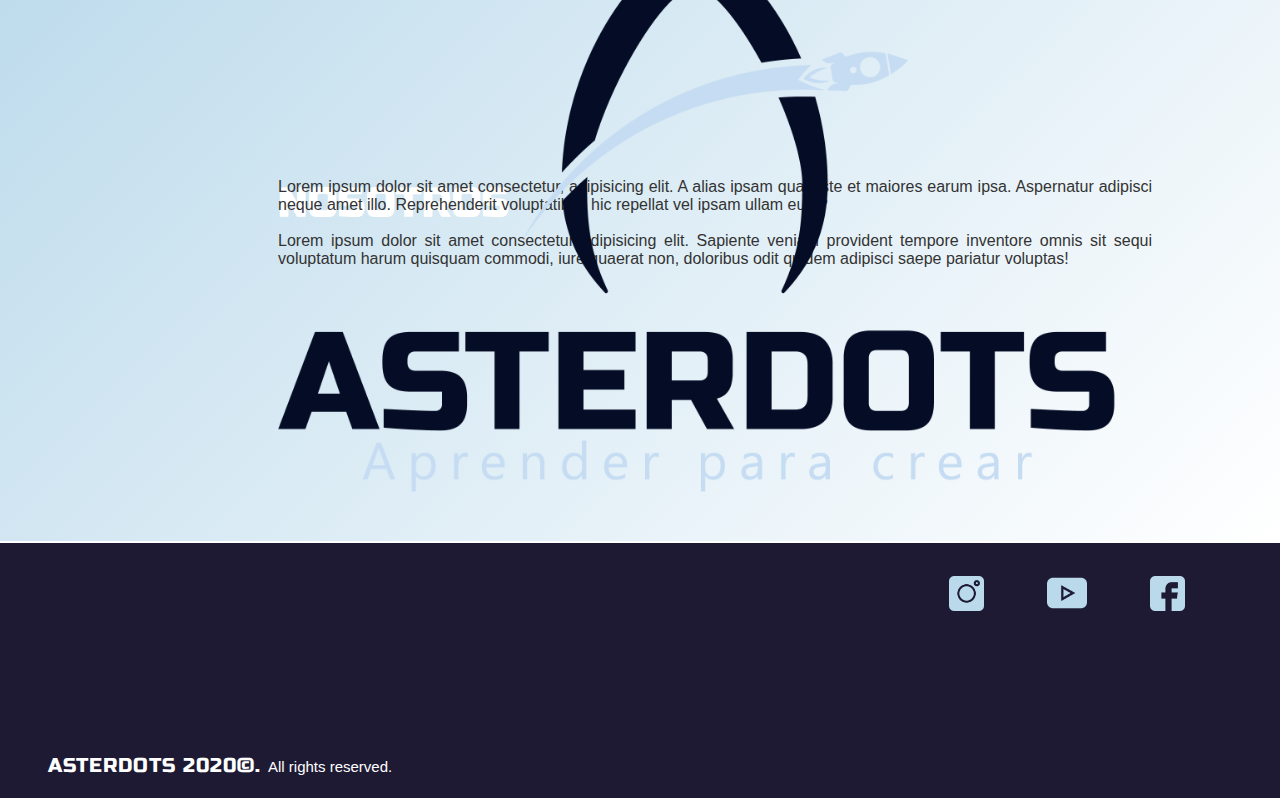
==== commit 3dcfaf14: "hide function" ====
--- a/Asterdots/index.html
+++ b/Asterdots/index.html
@@ -10,6 +10,20 @@
     <link href="https://fonts.googleapis.com/css?family=Open+Sans|Russo+One&display=swap" rel="stylesheet">
 </head>
 <body>
+    <div class="hamburger-menu" id="ham-menu" onclick="hide()">
+        <div class="menu">
+            <div>
+                <div>
+                    <ul>
+                        <li><a href="#service-page" onclick="hide()">SERVICIOS</a></li>
+                        <li><a href="html/portfolio.html" onclick="hide()">PORTAFOLIO</a></li>
+                        <li><a href="#about-page" onclick="hide()">NOSOTROS</a></li>
+                        <li><a href="#contact-page" onclick="hide()">CONTACTO</a></li>
+                    </ul>
+                </div>
+            </div>
+        </div>
+    </div>
     <header>
         <a href="#"><h1>ASTERDOTS</h1></a>
         <nav class="menu-horizontal">
@@ -20,6 +34,10 @@
                 <li><a href="#contact-page">CONTACTO</a></li>
             </ul>
         </nav>
+        <div class="header__menu--wrapper">
+            <input type="checkbox" class="toggler" id="shutter" onclick="hide()">
+            <div class="hamburger" id="hamburger"><div></div></div>
+        </div>
     </header>
     <main class="container">
         <div class="hero">
@@ -68,32 +86,13 @@
     </main>
     <footer id="contact-page">
         <div class="footer-txt">
-            <span>Ponte en Contacto</span>
+            <!--<span>Ponte en Contacto</span>-->
             <div class="social-media">
                  <a href="https://www.instagram.com/asterdots/" target="_blank"> <img src="img/it.png" alt="" id="it"> </a>
                  <a href="https://www.youtube.com/channel/UC3nblRQ8EN4Ax-28-f6YMRg" target="_blank"> <img src="img/yt.png" alt="" id="yt"> </a>
                 <a href="https://www.facebook.com/asterdots/" target="_blank"> <img src="img/fb.png" alt="" id="fb"> </a>
             </div>
         </div>
-        <!-- <div class="footer-form">
-            <form action="">
-                <div class="footer-name">
-                    <p>Nombre</p>
-                    <input type="text">
-                </div>
-                <div class="footer-email">
-                    <p>Email</p>
-                    <input type="text">
-                </div>
-                <div class="footer-message">
-                    <p>Message</p>
-                    <textarea name="" id="" cols="30" rows="10"></textarea>
-                </div>
-                <div class="footer-button">
-                    <button>ENVIAR</button>
-                </div>
-            </form>
-        </div> -->
        <div class="footer-info"> <p><span>ASTERDOTS 2020&copy;. </span>  All rights reserved.</p></div>
        <script src="./js/app.js"></script>
     </footer>    
--- a/Asterdots/css/main.css
+++ b/Asterdots/css/main.css
@@ -126,6 +126,116 @@
     header .menu-horizontal {
         display: none;
     }
+   /*--Hamburguer Menu*-*/
+   .header__menu--wrapper {
+       background: white;
+       margin-top: 40px;
+   }
+   .header__menu--wrapper .toggler {
+       position: absolute;
+       top: 0;
+       right: 0;
+       cursor: pointer;
+       width: 50px;
+       height: 50px;
+       margin-top: 5px;
+       margin-right: 15px;
+       opacity: 0;
+       z-index: 2;
+   }
+   .header__menu--wrapper .hamburger{
+       position: absolute;
+       top: 0;
+       right: 0;
+       z-index: 1;
+       width: 60px;
+       height: 60px;
+       padding: 1rem;
+       margin-right: 11px;
+       box-sizing: border-box;
+       display: flex;
+       align-items: center;
+       justify-content: center;
+   }
+   .header__menu--wrapper .hamburger > div {
+       position: relative;
+       width: 100%;
+       height: 2px;
+       background: white;
+       display: flex;
+       align-items: center;
+       justify-content: center;
+       transition: all 0.4s ease;
+   }
+   .header__menu--wrapper .hamburger > div:before,
+   .header__menu--wrapper .hamburger > div:after {
+       content: ' ';
+       position: absolute;
+       z-index: 1;
+       top: -10px;
+       width: 100%;
+       height: 2.5px;
+       background: inherit;
+   }
+   .header__menu--wrapper .hamburger > div:after {
+       top: 10px;
+   }
+   /*--Toggler Animate-*/
+   .header__menu--wrapper .toggler:checked + .hamburger > div {
+       transform: rotate(135deg);
+   }
+   .header__menu--wrapper .toggler:checked + .hamburger > div:before,
+   .header__menu--wrapper .toggler:checked + .hamburger > div:after {
+       top: 0;
+       transform: rotate(90deg);
+   }
+   /*Rotate on hover when checked*/
+   .header__menu--wrapper .toggler:checked:hover + .hamburger > div {
+       transform: rotate(225deg);
+   }
+   /*--Menu Links--*/
+   .header__menu--wrapper .menu {
+       position: fixed;
+       top: 0;
+       right: 0;
+       display: flex;
+       align-items: center;
+       justify-content: center;
+   }
+   .hamburger-menu {
+       background: rgba(50,50,50,0.9);
+       position: absolute;
+       width: 100%;
+       height: 100vh;
+       top: 67px;
+       z-index: 1;
+       visibility: hidden;
+       overflow: hidden;
+       display: flex;
+       align-items: center;
+       justify-content: center;
+   }
+   .hamburger-menu .menu li{
+       margin: 30px 0;
+       width: 100%;
+       list-style: none;
+       text-align: center;
+   }
+   .hamburger-menu .menu a {
+       font-size: 30px;
+       color: var(--gris-claro);
+       text-decoration: none;
+   }
+   .hamburger-menu .menu a:hover{
+       color: white;
+   }
+   .hamburger-menu .menu a:active{
+    color: white;
+}
+   .header__menu--wrapper .toggler:checked ~ .hamburger-menu {
+        visibility: visible;
+   }
+}
     /*--HERO--*/
     .container{
         padding-top: 60px;
@@ -194,6 +304,7 @@
         color: white;
         padding: 0 5px;
         margin-bottom: 10px;
+        outline: none;
     }
     .container .hero .hero-form form .name-input p,
     .container .hero .hero-form form .email-input p{
@@ -208,11 +319,13 @@
         padding: 10px 5px;
         margin: 0;
         margin-bottom: 10px;
+        outline: none;
     }
     .container .hero .hero-form .button-input button {
         padding: 18px 0;
         width: 95%;
         border-radius: 10px;
+        outline: none;
     }
     /*--SERVICES--*/
     .container .servicios-container{
@@ -407,11 +520,13 @@
         height: 25px;
         padding: 0 5px;
         color: white;
+        outline: none;
     }
     footer .footer-form .footer-message textarea {
         width: 91%;
         padding: 10px;
         color: white;
+        outline: none;
     }
     footer .footer-form .footer-name input,
     footer .footer-form .footer-email input,
@@ -423,6 +538,7 @@
         padding: 18px 0;
         margin: 15px 0;
         border-radius: 10px;
+        outline: none;
     }
     footer .footer-form .footer-button button:hover{
         background: var(--gris-claro);
@@ -432,7 +548,9 @@
         background: #555555;
     }
     footer .footer-info{
-        margin-top: 8rem;
+        position: relative;
+        bottom: -40px;
+        margin-top: 2rem;
         font-size: 12px;
         width: 100%;
         text-align: center;
@@ -442,7 +560,15 @@
         font-size: 14px;
         letter-spacing: 1px;
     }
-}
+    .footer__contact--info {
+        display: flex;
+        flex-flow: column;
+        align-items: center;
+        justify-content: center;
+    }
+    .footer__contact--info p{
+        margin: 20px 0;
+    }
 
 /*------------------------------------TABLET---------------------------------------*/
 @media (min-width:760px) {
@@ -500,6 +626,7 @@
         grid-template-areas: 'img title' 'img txt';
         align-items: center;
         justify-content: center;
+        width: 70%;
     }
     .container .portfolio-container .project-card img{
         grid-area: img;
@@ -603,6 +730,9 @@
     header .menu-horizontal{
         display: flex;
     }
+    .header__menu {
+        display: none
+    }
     header .menu-horizontal li{
         display: inline-block;
     }
@@ -618,6 +748,12 @@
     header .menu-horizontal li a:active {
         color: white;
     }
+    .hamburger-menu {
+        display: none;
+    }
+    .header__menu--wrapper{
+        display: none;
+    }
     /*--HERO--*/
     .container .hero{
         grid-template: 1fr / 1fr 2fr;
